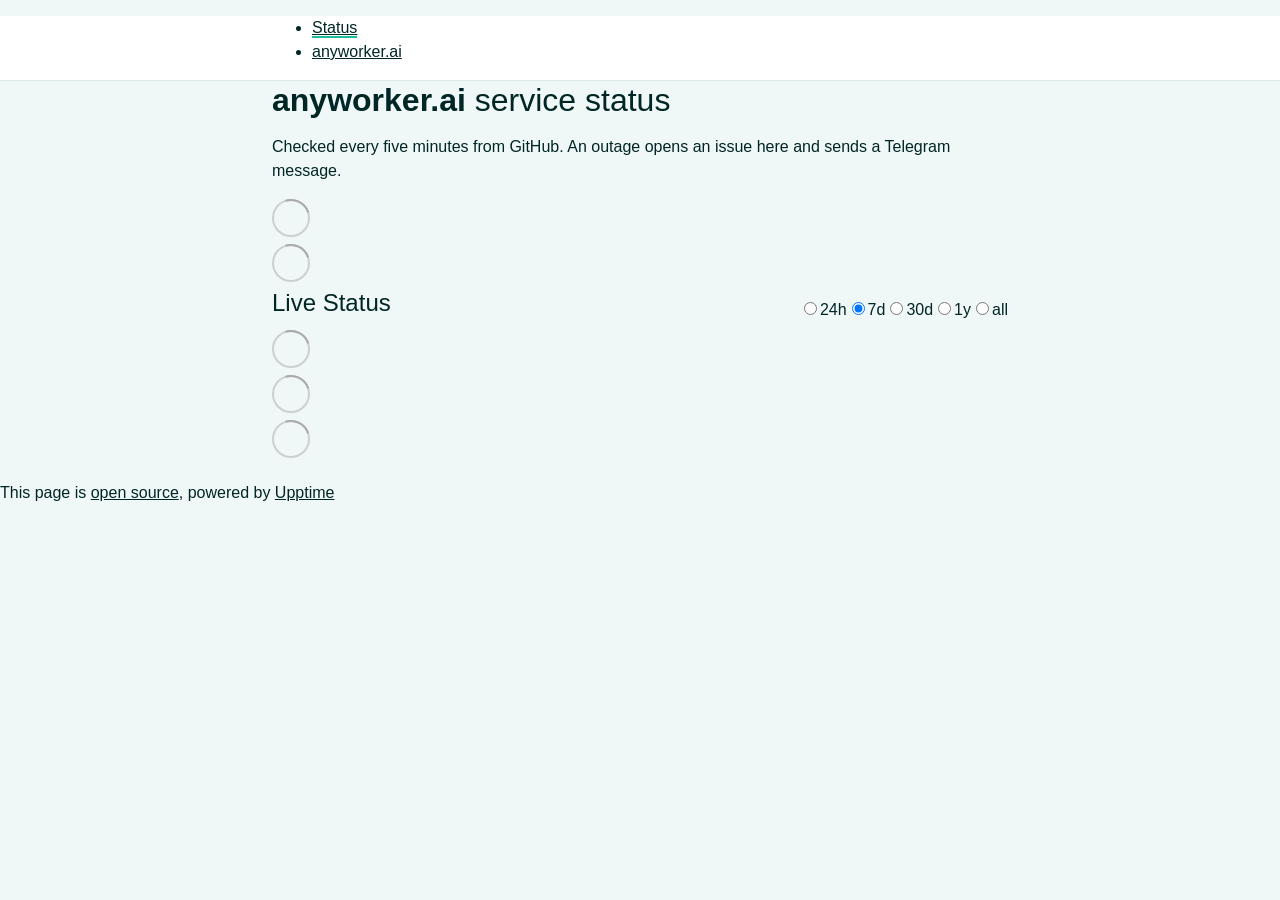
==== index.html @ f840786e "deploy: 23011b98a9eeba528c18082d8e749360dcbbb1cb" ====
<!DOCTYPE html> <html lang=en> <head> <meta charset=utf-8> <meta content="width=device-width,initial-scale=1" name=viewport> <meta content=#333333 name=theme-color> <base href=/anyworker-status/ > <link href=manifest.json rel=manifest crossorigin=use-credentials> <script>__SAPPER__={baseUrl:"/anyworker-status",preloaded:[void 0,{}]};if('serviceWorker' in navigator)navigator.serviceWorker.register('/anyworker-status/service-worker.js');(function(){try{eval("async function x(){}");var main="/anyworker-status/client/client.1d069650.js"}catch(e){main="/anyworker-status/client/legacy/client.c78e034f.js"};var s=document.createElement("script");try{new Function("if(0)import('')")();s.src=main;s.type="module";s.crossOrigin="use-credentials";}catch(e){s.src="/anyworker-status/client/shimport@2.0.5.js";s.setAttribute("data-main",main);}document.head.appendChild(s);}());</script> <link href=client/client-31a52aa5.css rel=stylesheet><link href=client/createOctokit-a85f76c7.css rel=stylesheet><link href=client/index-b0b6455a.css rel=stylesheet> <title>anyworker.ai status</title> <script>// If `prefers-color-scheme` is not supported, fall back to light mode.
      // In this case, light.css will be downloaded with `highest` priority.
      if (typeof window !== "undefined" && typeof document !== "undefined" && "matchMedia" in window && window.matchMedia('(prefers-color-scheme: dark)').media === 'not all') {
        document.documentElement.style.display = 'none';
        document.head.insertAdjacentHTML(
          'beforeend',
          '<link rel="stylesheet" href={`${config.path}/themes/light.css`} onload="document.documentElement.style.display = \'\'">',
        );
      } </script> <link href=https://shhuzen.github.io/anyworker-status/themes/light.css rel=stylesheet media=(prefers-color-scheme:light)> <link href=https://shhuzen.github.io/anyworker-status/themes/dark.css rel=stylesheet media=(prefers-color-scheme:dark)><link href=https://shhuzen.github.io/anyworker-status/global.css rel=stylesheet><link href=https://raw.githubusercontent.com/upptime/upptime/master/assets/upptime-icon.svg rel=icon type=image/svg><link href=/logo-192.png rel=icon type=image/png> <link href=/anyworker-status/client/client.1d069650.js rel=modulepreload as=script crossorigin=use-credentials><link href=/anyworker-status/client/client-31a52aa5.css rel=preload as=style><link href=/anyworker-status/client/index.95f7a10e.js rel=modulepreload as=script crossorigin=use-credentials><link href=/anyworker-status/client/createOctokit.d04c88f2.js rel=modulepreload as=script crossorigin=use-credentials><link href=/anyworker-status/client/inject_styles.803b7e80.js rel=modulepreload as=script crossorigin=use-credentials><link href=/anyworker-status/client/createOctokit-a85f76c7.css rel=preload as=style><link href=/anyworker-status/client/index-b0b6455a.css rel=preload as=style></head> <body> <div id=sapper> <nav class=svelte-a08hsz><div class="svelte-a08hsz container"> <ul class=svelte-a08hsz><li><a href=/ class=svelte-a08hsz target=_self aria-current=page>Status</a> <li><a href=https://anyworker.ai class=svelte-a08hsz target=_self>anyworker.ai</a> </li> </ul></div> </nav> <main class=container> <header class=svelte-ngkazm><h1><strong>anyworker.ai</strong> service status</h1> <p class="svelte-ngkazm lead">Checked every five minutes from GitHub. An outage opens an issue here and sends a Telegram message.</header> <section class=svelte-8lnl4f><div class="svelte-68jxue loading"><svg class=svelte-68jxue height=38 stroke=#aaa width=38 xmlns=http://www.w3.org/2000/svg><g fill=none fill-rule=evenodd><g stroke-width=2 transform="translate(1 1)"><circle cx=18 cy=18 r=18 stroke-opacity=.5></circle><path d="M36 18c0-9.94-8.06-18-18-18"><animateTransform attributeName=transform dur=1s from="0 18 18" repeatCount=indefinite to="360 18 18" type=rotate></animateTransform></path></g></g></svg></div> </section> <section class=svelte-8lnl4f><div class="svelte-68jxue loading"><svg class=svelte-68jxue height=38 stroke=#aaa width=38 xmlns=http://www.w3.org/2000/svg><g fill=none fill-rule=evenodd><g stroke-width=2 transform="translate(1 1)"><circle cx=18 cy=18 r=18 stroke-opacity=.5></circle><path d="M36 18c0-9.94-8.06-18-18-18"><animateTransform attributeName=transform dur=1s from="0 18 18" repeatCount=indefinite to="360 18 18" type=rotate></animateTransform></path></g></g></svg></div> </section> <div class="svelte-fqsq6s f changed"><h2>Live Status</h2> <form class="svelte-fqsq6s f r"><div><input class=svelte-fqsq6s id=data_day name=d type=radio value=day><label class=svelte-fqsq6s for=data_day>24h</label></div> <div><input class=svelte-fqsq6s id=data_week name=d type=radio value=week checked><label class=svelte-fqsq6s for=data_week>7d</label></div> <div><input class=svelte-fqsq6s id=data_month name=d type=radio value=month><label class=svelte-fqsq6s for=data_month>30d</label></div> <div><input class=svelte-fqsq6s id=data_year name=d type=radio value=year><label class=svelte-fqsq6s for=data_year>1y</label></div> <div><input class=svelte-fqsq6s id=data_all name=d type=radio value=all><label class=svelte-fqsq6s for=data_all>all</label></div></form></div> <section class="svelte-fqsq6s live-status"><div class="svelte-68jxue loading"><svg class=svelte-68jxue height=38 stroke=#aaa width=38 xmlns=http://www.w3.org/2000/svg><g fill=none fill-rule=evenodd><g stroke-width=2 transform="translate(1 1)"><circle cx=18 cy=18 r=18 stroke-opacity=.5></circle><path d="M36 18c0-9.94-8.06-18-18-18"><animateTransform attributeName=transform dur=1s from="0 18 18" repeatCount=indefinite to="360 18 18" type=rotate></animateTransform></path></g></g></svg></div> </section> <section><div class="svelte-68jxue loading"><svg class=svelte-68jxue height=38 stroke=#aaa width=38 xmlns=http://www.w3.org/2000/svg><g fill=none fill-rule=evenodd><g stroke-width=2 transform="translate(1 1)"><circle cx=18 cy=18 r=18 stroke-opacity=.5></circle><path d="M36 18c0-9.94-8.06-18-18-18"><animateTransform attributeName=transform dur=1s from="0 18 18" repeatCount=indefinite to="360 18 18" type=rotate></animateTransform></path></g></g></svg></div> </section> <section><div class="svelte-68jxue loading"><svg class=svelte-68jxue height=38 stroke=#aaa width=38 xmlns=http://www.w3.org/2000/svg><g fill=none fill-rule=evenodd><g stroke-width=2 transform="translate(1 1)"><circle cx=18 cy=18 r=18 stroke-opacity=.5></circle><path d="M36 18c0-9.94-8.06-18-18-18"><animateTransform attributeName=transform dur=1s from="0 18 18" repeatCount=indefinite to="360 18 18" type=rotate></animateTransform></path></g></g></svg></div></section></main> <footer class=svelte-jbr799><p>This page is <a href=https://github.com/shhuzen/anyworker-status>open source</a>, powered by <a href=https://upptime.js.org>Upptime</a></p> </footer></div> <script> try {
        if (typeof window !== "undefined" && window.navigator && navigator.serviceWorker) {
          navigator.serviceWorker.getRegistrations().then(function (registrations) {
            for (let registration of registrations) {
              registration.unregister();
            }
          });
        }
        if (typeof window !== "undefined" && "caches" in window) {
          caches.keys().then(function (keyList) {
            return Promise.all(
              keyList.map(function (key) {
                return caches.delete(key);
              })
            );
          });
        }
      } catch (error) {} </script>
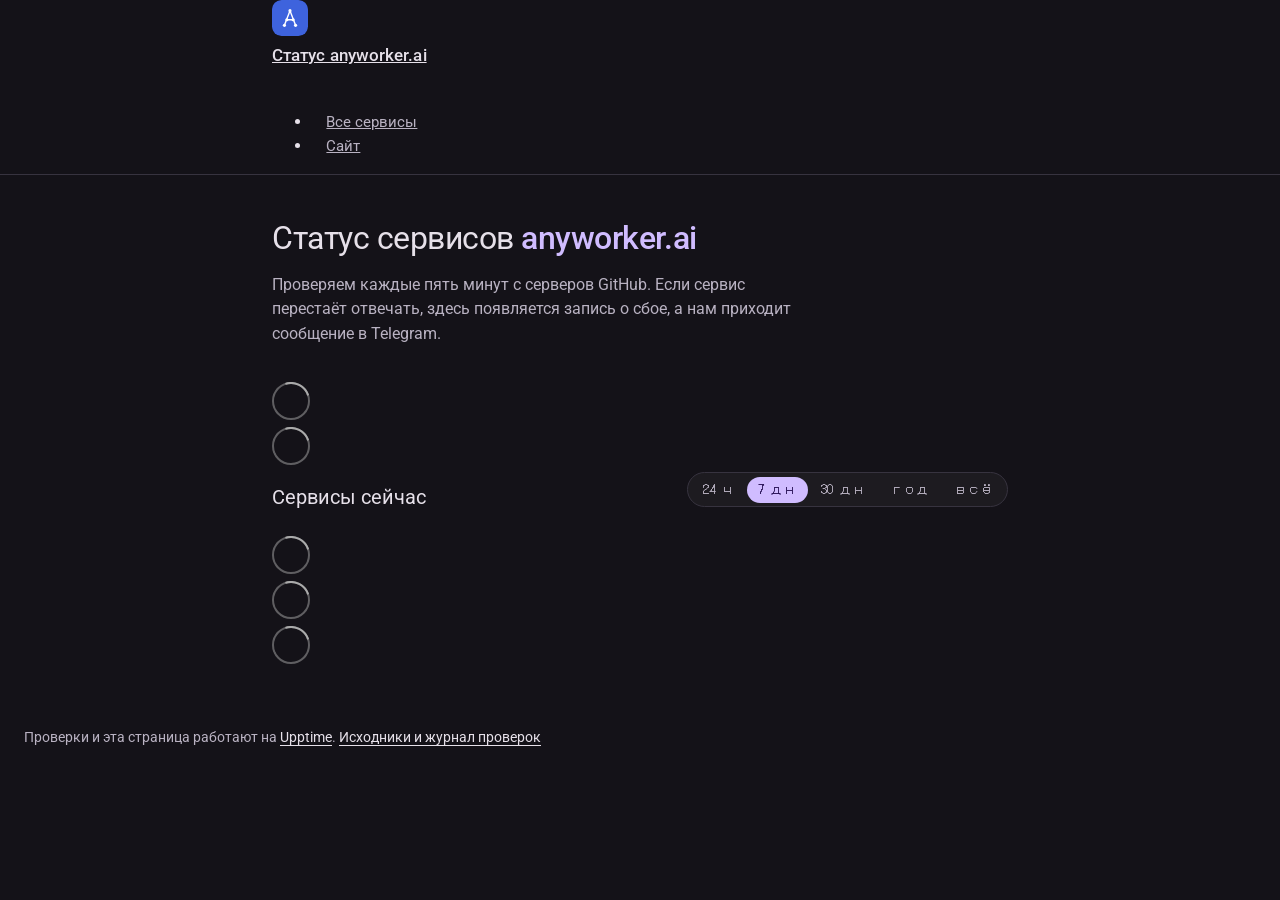
==== commit 7fbacc51: "deploy: ca3d5c6b472f8c3a0f21120e7810188caccb8afc" ====
--- a/index.html
+++ b/index.html
@@ -1,12 +1,4 @@
-<!DOCTYPE html> <html lang=en> <head> <meta charset=utf-8> <meta content="width=device-width,initial-scale=1" name=viewport> <meta content=#333333 name=theme-color> <base href=/anyworker-status/ > <link href=manifest.json rel=manifest crossorigin=use-credentials> <script>__SAPPER__={baseUrl:"/anyworker-status",preloaded:[void 0,{}]};if('serviceWorker' in navigator)navigator.serviceWorker.register('/anyworker-status/service-worker.js');(function(){try{eval("async function x(){}");var main="/anyworker-status/client/client.1d069650.js"}catch(e){main="/anyworker-status/client/legacy/client.c78e034f.js"};var s=document.createElement("script");try{new Function("if(0)import('')")();s.src=main;s.type="module";s.crossOrigin="use-credentials";}catch(e){s.src="/anyworker-status/client/shimport@2.0.5.js";s.setAttribute("data-main",main);}document.head.appendChild(s);}());</script> <link href=client/client-31a52aa5.css rel=stylesheet><link href=client/createOctokit-a85f76c7.css rel=stylesheet><link href=client/index-b0b6455a.css rel=stylesheet> <title>anyworker.ai status</title> <script>// If `prefers-color-scheme` is not supported, fall back to light mode.
-      // In this case, light.css will be downloaded with `highest` priority.
-      if (typeof window !== "undefined" && typeof document !== "undefined" && "matchMedia" in window && window.matchMedia('(prefers-color-scheme: dark)').media === 'not all') {
-        document.documentElement.style.display = 'none';
-        document.head.insertAdjacentHTML(
-          'beforeend',
-          '<link rel="stylesheet" href={`${config.path}/themes/light.css`} onload="document.documentElement.style.display = \'\'">',
-        );
-      } </script> <link href=https://shhuzen.github.io/anyworker-status/themes/light.css rel=stylesheet media=(prefers-color-scheme:light)> <link href=https://shhuzen.github.io/anyworker-status/themes/dark.css rel=stylesheet media=(prefers-color-scheme:dark)><link href=https://shhuzen.github.io/anyworker-status/global.css rel=stylesheet><link href=https://raw.githubusercontent.com/upptime/upptime/master/assets/upptime-icon.svg rel=icon type=image/svg><link href=/logo-192.png rel=icon type=image/png> <link href=/anyworker-status/client/client.1d069650.js rel=modulepreload as=script crossorigin=use-credentials><link href=/anyworker-status/client/client-31a52aa5.css rel=preload as=style><link href=/anyworker-status/client/index.95f7a10e.js rel=modulepreload as=script crossorigin=use-credentials><link href=/anyworker-status/client/createOctokit.d04c88f2.js rel=modulepreload as=script crossorigin=use-credentials><link href=/anyworker-status/client/inject_styles.803b7e80.js rel=modulepreload as=script crossorigin=use-credentials><link href=/anyworker-status/client/createOctokit-a85f76c7.css rel=preload as=style><link href=/anyworker-status/client/index-b0b6455a.css rel=preload as=style></head> <body> <div id=sapper> <nav class=svelte-a08hsz><div class="svelte-a08hsz container"> <ul class=svelte-a08hsz><li><a href=/ class=svelte-a08hsz target=_self aria-current=page>Status</a> <li><a href=https://anyworker.ai class=svelte-a08hsz target=_self>anyworker.ai</a> </li> </ul></div> </nav> <main class=container> <header class=svelte-ngkazm><h1><strong>anyworker.ai</strong> service status</h1> <p class="svelte-ngkazm lead">Checked every five minutes from GitHub. An outage opens an issue here and sends a Telegram message.</header> <section class=svelte-8lnl4f><div class="svelte-68jxue loading"><svg class=svelte-68jxue height=38 stroke=#aaa width=38 xmlns=http://www.w3.org/2000/svg><g fill=none fill-rule=evenodd><g stroke-width=2 transform="translate(1 1)"><circle cx=18 cy=18 r=18 stroke-opacity=.5></circle><path d="M36 18c0-9.94-8.06-18-18-18"><animateTransform attributeName=transform dur=1s from="0 18 18" repeatCount=indefinite to="360 18 18" type=rotate></animateTransform></path></g></g></svg></div> </section> <section class=svelte-8lnl4f><div class="svelte-68jxue loading"><svg class=svelte-68jxue height=38 stroke=#aaa width=38 xmlns=http://www.w3.org/2000/svg><g fill=none fill-rule=evenodd><g stroke-width=2 transform="translate(1 1)"><circle cx=18 cy=18 r=18 stroke-opacity=.5></circle><path d="M36 18c0-9.94-8.06-18-18-18"><animateTransform attributeName=transform dur=1s from="0 18 18" repeatCount=indefinite to="360 18 18" type=rotate></animateTransform></path></g></g></svg></div> </section> <div class="svelte-fqsq6s f changed"><h2>Live Status</h2> <form class="svelte-fqsq6s f r"><div><input class=svelte-fqsq6s id=data_day name=d type=radio value=day><label class=svelte-fqsq6s for=data_day>24h</label></div> <div><input class=svelte-fqsq6s id=data_week name=d type=radio value=week checked><label class=svelte-fqsq6s for=data_week>7d</label></div> <div><input class=svelte-fqsq6s id=data_month name=d type=radio value=month><label class=svelte-fqsq6s for=data_month>30d</label></div> <div><input class=svelte-fqsq6s id=data_year name=d type=radio value=year><label class=svelte-fqsq6s for=data_year>1y</label></div> <div><input class=svelte-fqsq6s id=data_all name=d type=radio value=all><label class=svelte-fqsq6s for=data_all>all</label></div></form></div> <section class="svelte-fqsq6s live-status"><div class="svelte-68jxue loading"><svg class=svelte-68jxue height=38 stroke=#aaa width=38 xmlns=http://www.w3.org/2000/svg><g fill=none fill-rule=evenodd><g stroke-width=2 transform="translate(1 1)"><circle cx=18 cy=18 r=18 stroke-opacity=.5></circle><path d="M36 18c0-9.94-8.06-18-18-18"><animateTransform attributeName=transform dur=1s from="0 18 18" repeatCount=indefinite to="360 18 18" type=rotate></animateTransform></path></g></g></svg></div> </section> <section><div class="svelte-68jxue loading"><svg class=svelte-68jxue height=38 stroke=#aaa width=38 xmlns=http://www.w3.org/2000/svg><g fill=none fill-rule=evenodd><g stroke-width=2 transform="translate(1 1)"><circle cx=18 cy=18 r=18 stroke-opacity=.5></circle><path d="M36 18c0-9.94-8.06-18-18-18"><animateTransform attributeName=transform dur=1s from="0 18 18" repeatCount=indefinite to="360 18 18" type=rotate></animateTransform></path></g></g></svg></div> </section> <section><div class="svelte-68jxue loading"><svg class=svelte-68jxue height=38 stroke=#aaa width=38 xmlns=http://www.w3.org/2000/svg><g fill=none fill-rule=evenodd><g stroke-width=2 transform="translate(1 1)"><circle cx=18 cy=18 r=18 stroke-opacity=.5></circle><path d="M36 18c0-9.94-8.06-18-18-18"><animateTransform attributeName=transform dur=1s from="0 18 18" repeatCount=indefinite to="360 18 18" type=rotate></animateTransform></path></g></g></svg></div></section></main> <footer class=svelte-jbr799><p>This page is <a href=https://github.com/shhuzen/anyworker-status>open source</a>, powered by <a href=https://upptime.js.org>Upptime</a></p> </footer></div> <script> try {
+<!DOCTYPE html> <html lang=en> <head> <meta charset=utf-8> <meta content="width=device-width,initial-scale=1" name=viewport> <meta content=#333333 name=theme-color> <base href=/anyworker-status/ > <link href=manifest.json rel=manifest crossorigin=use-credentials> <script>__SAPPER__={baseUrl:"/anyworker-status",preloaded:[void 0,{}]};if('serviceWorker' in navigator)navigator.serviceWorker.register('/anyworker-status/service-worker.js');(function(){try{eval("async function x(){}");var main="/anyworker-status/client/client.d6868a34.js"}catch(e){main="/anyworker-status/client/legacy/client.19f3e8df.js"};var s=document.createElement("script");try{new Function("if(0)import('')")();s.src=main;s.type="module";s.crossOrigin="use-credentials";}catch(e){s.src="/anyworker-status/client/shimport@2.0.5.js";s.setAttribute("data-main",main);}document.head.appendChild(s);}());</script> <link href=client/client-31a52aa5.css rel=stylesheet><link href=client/createOctokit-a85f76c7.css rel=stylesheet><link href=client/index-b0b6455a.css rel=stylesheet> <title>Статус anyworker.ai</title><link href="https://shhuzen.github.io/anyworker-status/theme.css?v=1" rel=stylesheet><link href=https://shhuzen.github.io/anyworker-status/global.css rel=stylesheet><link href=https://shhuzen.github.io/anyworker-status/anyworker-logo.svg rel=icon type=image/svg><link href=/logo-192.png rel=icon type=image/png><link href=https://fonts.gstatic.com rel=preconnect><link href="https://fonts.googleapis.com/css2?family=DotGothic16&family=Roboto:wght@400;500;700&display=swap" rel=stylesheet><script>if(typeof document!=='undefined'&&!document.title)document.title='Статус anyworker.ai';</script> <link href=/anyworker-status/client/client.d6868a34.js rel=modulepreload as=script crossorigin=use-credentials><link href=/anyworker-status/client/client-31a52aa5.css rel=preload as=style><link href=/anyworker-status/client/index.0bd076ff.js rel=modulepreload as=script crossorigin=use-credentials><link href=/anyworker-status/client/createOctokit.c16aa89f.js rel=modulepreload as=script crossorigin=use-credentials><link href=/anyworker-status/client/inject_styles.803b7e80.js rel=modulepreload as=script crossorigin=use-credentials><link href=/anyworker-status/client/createOctokit-a85f76c7.css rel=preload as=style><link href=/anyworker-status/client/index-b0b6455a.css rel=preload as=style></head> <body> <div id=sapper> <nav class=svelte-a08hsz><div class="svelte-a08hsz container"><div><a href=https://shhuzen.github.io/anyworker-status class="svelte-a08hsz logo"><img alt="" class=svelte-a08hsz src=https://shhuzen.github.io/anyworker-status/anyworker-logo.svg> <div>Статус anyworker.ai</div></a></div> <ul class=svelte-a08hsz><li><a href=/anyworker-status/ class=svelte-a08hsz target=_self>Все сервисы</a> <li><a href=https://anyworker.ai class=svelte-a08hsz target=_self>Сайт</a> </li> </ul></div> </nav> <main class=container> <header class=svelte-ngkazm><h1>Статус сервисов <strong>anyworker.ai</strong></h1> <p class="svelte-ngkazm lead">Проверяем каждые пять минут с серверов GitHub. Если сервис перестаёт отвечать, здесь появляется запись о сбое, а нам приходит сообщение в Telegram.</header> <section class=svelte-8lnl4f><div class="svelte-68jxue loading"><svg class=svelte-68jxue height=38 stroke=#aaa width=38 xmlns=http://www.w3.org/2000/svg><g fill=none fill-rule=evenodd><g stroke-width=2 transform="translate(1 1)"><circle cx=18 cy=18 r=18 stroke-opacity=.5></circle><path d="M36 18c0-9.94-8.06-18-18-18"><animateTransform attributeName=transform dur=1s from="0 18 18" repeatCount=indefinite to="360 18 18" type=rotate></animateTransform></path></g></g></svg></div> </section> <section class=svelte-8lnl4f><div class="svelte-68jxue loading"><svg class=svelte-68jxue height=38 stroke=#aaa width=38 xmlns=http://www.w3.org/2000/svg><g fill=none fill-rule=evenodd><g stroke-width=2 transform="translate(1 1)"><circle cx=18 cy=18 r=18 stroke-opacity=.5></circle><path d="M36 18c0-9.94-8.06-18-18-18"><animateTransform attributeName=transform dur=1s from="0 18 18" repeatCount=indefinite to="360 18 18" type=rotate></animateTransform></path></g></g></svg></div> </section> <div class="svelte-fqsq6s f changed"><h2>Сервисы сейчас</h2> <form class="svelte-fqsq6s f r"><div><input class=svelte-fqsq6s id=data_day name=d type=radio value=day><label class=svelte-fqsq6s for=data_day>24 ч</label></div> <div><input class=svelte-fqsq6s id=data_week name=d type=radio value=week checked><label class=svelte-fqsq6s for=data_week>7 дн</label></div> <div><input class=svelte-fqsq6s id=data_month name=d type=radio value=month><label class=svelte-fqsq6s for=data_month>30 дн</label></div> <div><input class=svelte-fqsq6s id=data_year name=d type=radio value=year><label class=svelte-fqsq6s for=data_year>год</label></div> <div><input class=svelte-fqsq6s id=data_all name=d type=radio value=all><label class=svelte-fqsq6s for=data_all>всё</label></div></form></div> <section class="svelte-fqsq6s live-status"><div class="svelte-68jxue loading"><svg class=svelte-68jxue height=38 stroke=#aaa width=38 xmlns=http://www.w3.org/2000/svg><g fill=none fill-rule=evenodd><g stroke-width=2 transform="translate(1 1)"><circle cx=18 cy=18 r=18 stroke-opacity=.5></circle><path d="M36 18c0-9.94-8.06-18-18-18"><animateTransform attributeName=transform dur=1s from="0 18 18" repeatCount=indefinite to="360 18 18" type=rotate></animateTransform></path></g></g></svg></div> </section> <section><div class="svelte-68jxue loading"><svg class=svelte-68jxue height=38 stroke=#aaa width=38 xmlns=http://www.w3.org/2000/svg><g fill=none fill-rule=evenodd><g stroke-width=2 transform="translate(1 1)"><circle cx=18 cy=18 r=18 stroke-opacity=.5></circle><path d="M36 18c0-9.94-8.06-18-18-18"><animateTransform attributeName=transform dur=1s from="0 18 18" repeatCount=indefinite to="360 18 18" type=rotate></animateTransform></path></g></g></svg></div> </section> <section><div class="svelte-68jxue loading"><svg class=svelte-68jxue height=38 stroke=#aaa width=38 xmlns=http://www.w3.org/2000/svg><g fill=none fill-rule=evenodd><g stroke-width=2 transform="translate(1 1)"><circle cx=18 cy=18 r=18 stroke-opacity=.5></circle><path d="M36 18c0-9.94-8.06-18-18-18"><animateTransform attributeName=transform dur=1s from="0 18 18" repeatCount=indefinite to="360 18 18" type=rotate></animateTransform></path></g></g></svg></div></section></main> <footer class=svelte-jbr799><p>Проверки и эта страница работают на <a href=https://upptime.js.org>Upptime</a>. <a href=https://github.com/shhuzen/anyworker-status>Исходники и журнал проверок</a></p> </footer></div> <script> try {
         if (typeof window !== "undefined" && window.navigator && navigator.serviceWorker) {
           navigator.serviceWorker.getRegistrations().then(function (registrations) {
             for (let registration of registrations) {
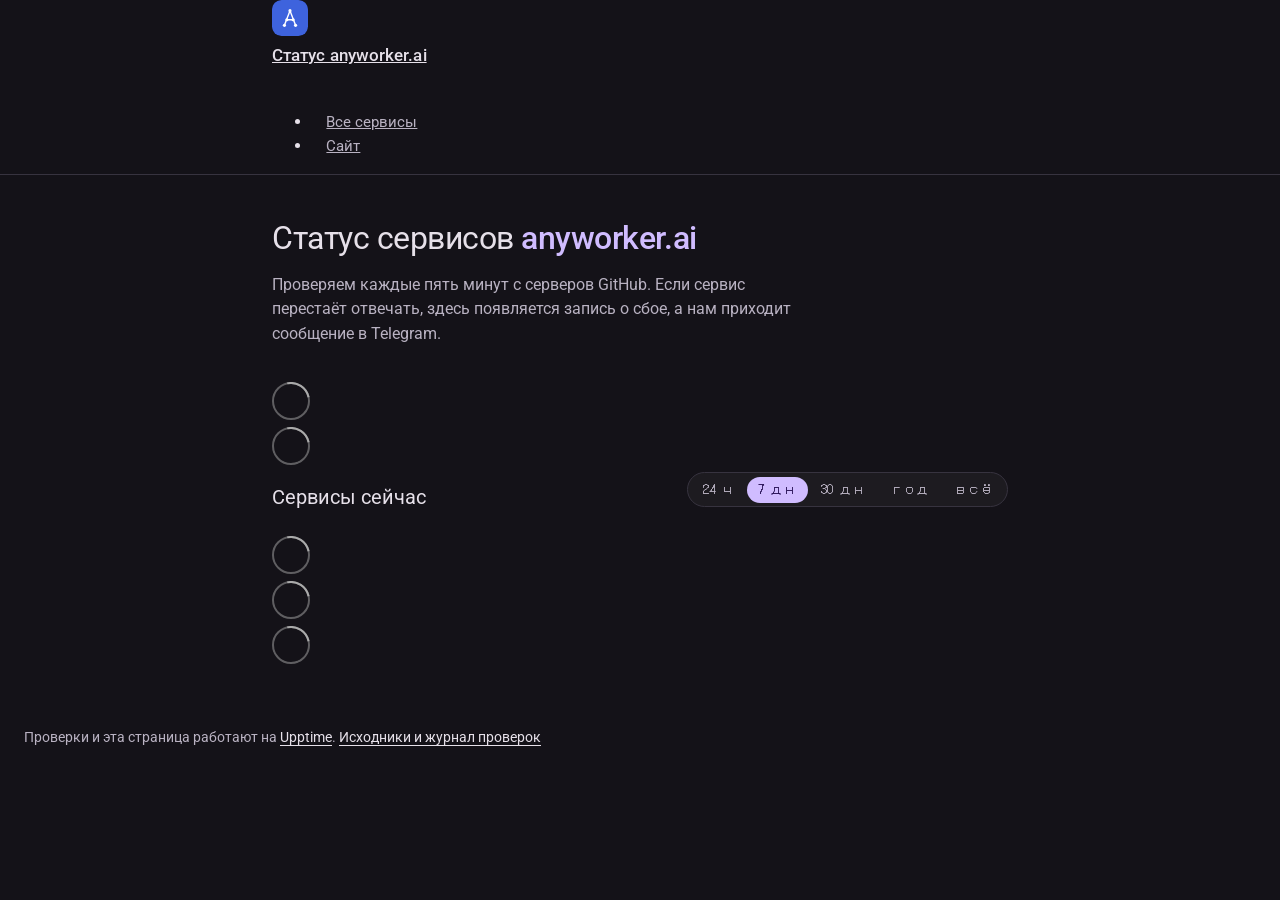
==== commit cfff07bd: "deploy: 5ec4451ac2178ed0f67b61f458537653c4a0313d" ====
--- a/index.html
+++ b/index.html
@@ -1,4 +1,4 @@
-<!DOCTYPE html> <html lang=en> <head> <meta charset=utf-8> <meta content="width=device-width,initial-scale=1" name=viewport> <meta content=#333333 name=theme-color> <base href=/anyworker-status/ > <link href=manifest.json rel=manifest crossorigin=use-credentials> <script>__SAPPER__={baseUrl:"/anyworker-status",preloaded:[void 0,{}]};if('serviceWorker' in navigator)navigator.serviceWorker.register('/anyworker-status/service-worker.js');(function(){try{eval("async function x(){}");var main="/anyworker-status/client/client.d6868a34.js"}catch(e){main="/anyworker-status/client/legacy/client.19f3e8df.js"};var s=document.createElement("script");try{new Function("if(0)import('')")();s.src=main;s.type="module";s.crossOrigin="use-credentials";}catch(e){s.src="/anyworker-status/client/shimport@2.0.5.js";s.setAttribute("data-main",main);}document.head.appendChild(s);}());</script> <link href=client/client-31a52aa5.css rel=stylesheet><link href=client/createOctokit-a85f76c7.css rel=stylesheet><link href=client/index-b0b6455a.css rel=stylesheet> <title>Статус anyworker.ai</title><link href="https://shhuzen.github.io/anyworker-status/theme.css?v=1" rel=stylesheet><link href=https://shhuzen.github.io/anyworker-status/global.css rel=stylesheet><link href=https://shhuzen.github.io/anyworker-status/anyworker-logo.svg rel=icon type=image/svg><link href=/logo-192.png rel=icon type=image/png><link href=https://fonts.gstatic.com rel=preconnect><link href="https://fonts.googleapis.com/css2?family=DotGothic16&family=Roboto:wght@400;500;700&display=swap" rel=stylesheet><script>if(typeof document!=='undefined'&&!document.title)document.title='Статус anyworker.ai';</script> <link href=/anyworker-status/client/client.d6868a34.js rel=modulepreload as=script crossorigin=use-credentials><link href=/anyworker-status/client/client-31a52aa5.css rel=preload as=style><link href=/anyworker-status/client/index.0bd076ff.js rel=modulepreload as=script crossorigin=use-credentials><link href=/anyworker-status/client/createOctokit.c16aa89f.js rel=modulepreload as=script crossorigin=use-credentials><link href=/anyworker-status/client/inject_styles.803b7e80.js rel=modulepreload as=script crossorigin=use-credentials><link href=/anyworker-status/client/createOctokit-a85f76c7.css rel=preload as=style><link href=/anyworker-status/client/index-b0b6455a.css rel=preload as=style></head> <body> <div id=sapper> <nav class=svelte-a08hsz><div class="svelte-a08hsz container"><div><a href=https://shhuzen.github.io/anyworker-status class="svelte-a08hsz logo"><img alt="" class=svelte-a08hsz src=https://shhuzen.github.io/anyworker-status/anyworker-logo.svg> <div>Статус anyworker.ai</div></a></div> <ul class=svelte-a08hsz><li><a href=/anyworker-status/ class=svelte-a08hsz target=_self>Все сервисы</a> <li><a href=https://anyworker.ai class=svelte-a08hsz target=_self>Сайт</a> </li> </ul></div> </nav> <main class=container> <header class=svelte-ngkazm><h1>Статус сервисов <strong>anyworker.ai</strong></h1> <p class="svelte-ngkazm lead">Проверяем каждые пять минут с серверов GitHub. Если сервис перестаёт отвечать, здесь появляется запись о сбое, а нам приходит сообщение в Telegram.</header> <section class=svelte-8lnl4f><div class="svelte-68jxue loading"><svg class=svelte-68jxue height=38 stroke=#aaa width=38 xmlns=http://www.w3.org/2000/svg><g fill=none fill-rule=evenodd><g stroke-width=2 transform="translate(1 1)"><circle cx=18 cy=18 r=18 stroke-opacity=.5></circle><path d="M36 18c0-9.94-8.06-18-18-18"><animateTransform attributeName=transform dur=1s from="0 18 18" repeatCount=indefinite to="360 18 18" type=rotate></animateTransform></path></g></g></svg></div> </section> <section class=svelte-8lnl4f><div class="svelte-68jxue loading"><svg class=svelte-68jxue height=38 stroke=#aaa width=38 xmlns=http://www.w3.org/2000/svg><g fill=none fill-rule=evenodd><g stroke-width=2 transform="translate(1 1)"><circle cx=18 cy=18 r=18 stroke-opacity=.5></circle><path d="M36 18c0-9.94-8.06-18-18-18"><animateTransform attributeName=transform dur=1s from="0 18 18" repeatCount=indefinite to="360 18 18" type=rotate></animateTransform></path></g></g></svg></div> </section> <div class="svelte-fqsq6s f changed"><h2>Сервисы сейчас</h2> <form class="svelte-fqsq6s f r"><div><input class=svelte-fqsq6s id=data_day name=d type=radio value=day><label class=svelte-fqsq6s for=data_day>24 ч</label></div> <div><input class=svelte-fqsq6s id=data_week name=d type=radio value=week checked><label class=svelte-fqsq6s for=data_week>7 дн</label></div> <div><input class=svelte-fqsq6s id=data_month name=d type=radio value=month><label class=svelte-fqsq6s for=data_month>30 дн</label></div> <div><input class=svelte-fqsq6s id=data_year name=d type=radio value=year><label class=svelte-fqsq6s for=data_year>год</label></div> <div><input class=svelte-fqsq6s id=data_all name=d type=radio value=all><label class=svelte-fqsq6s for=data_all>всё</label></div></form></div> <section class="svelte-fqsq6s live-status"><div class="svelte-68jxue loading"><svg class=svelte-68jxue height=38 stroke=#aaa width=38 xmlns=http://www.w3.org/2000/svg><g fill=none fill-rule=evenodd><g stroke-width=2 transform="translate(1 1)"><circle cx=18 cy=18 r=18 stroke-opacity=.5></circle><path d="M36 18c0-9.94-8.06-18-18-18"><animateTransform attributeName=transform dur=1s from="0 18 18" repeatCount=indefinite to="360 18 18" type=rotate></animateTransform></path></g></g></svg></div> </section> <section><div class="svelte-68jxue loading"><svg class=svelte-68jxue height=38 stroke=#aaa width=38 xmlns=http://www.w3.org/2000/svg><g fill=none fill-rule=evenodd><g stroke-width=2 transform="translate(1 1)"><circle cx=18 cy=18 r=18 stroke-opacity=.5></circle><path d="M36 18c0-9.94-8.06-18-18-18"><animateTransform attributeName=transform dur=1s from="0 18 18" repeatCount=indefinite to="360 18 18" type=rotate></animateTransform></path></g></g></svg></div> </section> <section><div class="svelte-68jxue loading"><svg class=svelte-68jxue height=38 stroke=#aaa width=38 xmlns=http://www.w3.org/2000/svg><g fill=none fill-rule=evenodd><g stroke-width=2 transform="translate(1 1)"><circle cx=18 cy=18 r=18 stroke-opacity=.5></circle><path d="M36 18c0-9.94-8.06-18-18-18"><animateTransform attributeName=transform dur=1s from="0 18 18" repeatCount=indefinite to="360 18 18" type=rotate></animateTransform></path></g></g></svg></div></section></main> <footer class=svelte-jbr799><p>Проверки и эта страница работают на <a href=https://upptime.js.org>Upptime</a>. <a href=https://github.com/shhuzen/anyworker-status>Исходники и журнал проверок</a></p> </footer></div> <script> try {
+<!DOCTYPE html> <html lang=en> <head> <meta charset=utf-8> <meta content="width=device-width,initial-scale=1" name=viewport> <meta content=#333333 name=theme-color> <base href=/anyworker-status/ > <link href=manifest.json rel=manifest crossorigin=use-credentials> <script>__SAPPER__={baseUrl:"/anyworker-status",preloaded:[void 0,{}]};if('serviceWorker' in navigator)navigator.serviceWorker.register('/anyworker-status/service-worker.js');(function(){try{eval("async function x(){}");var main="/anyworker-status/client/client.0170f772.js"}catch(e){main="/anyworker-status/client/legacy/client.7e963526.js"};var s=document.createElement("script");try{new Function("if(0)import('')")();s.src=main;s.type="module";s.crossOrigin="use-credentials";}catch(e){s.src="/anyworker-status/client/shimport@2.0.5.js";s.setAttribute("data-main",main);}document.head.appendChild(s);}());</script> <link href=client/client-31a52aa5.css rel=stylesheet><link href=client/createOctokit-a85f76c7.css rel=stylesheet><link href=client/index-b0b6455a.css rel=stylesheet> <title>Статус anyworker.ai</title><link href="https://shhuzen.github.io/anyworker-status/theme.css?v=2" rel=stylesheet><link href=https://shhuzen.github.io/anyworker-status/global.css rel=stylesheet><link href=https://shhuzen.github.io/anyworker-status/anyworker-logo.svg rel=icon type=image/svg><link href=/logo-192.png rel=icon type=image/png><link href=https://fonts.gstatic.com rel=preconnect><link href="https://fonts.googleapis.com/css2?family=DotGothic16&family=Roboto:wght@400;500;700&display=swap" rel=stylesheet><script>if(typeof document!=='undefined'&&!document.title)document.title='Статус anyworker.ai';</script> <link href=/anyworker-status/client/client.0170f772.js rel=modulepreload as=script crossorigin=use-credentials><link href=/anyworker-status/client/client-31a52aa5.css rel=preload as=style><link href=/anyworker-status/client/index.cf73eecc.js rel=modulepreload as=script crossorigin=use-credentials><link href=/anyworker-status/client/createOctokit.b3460903.js rel=modulepreload as=script crossorigin=use-credentials><link href=/anyworker-status/client/inject_styles.803b7e80.js rel=modulepreload as=script crossorigin=use-credentials><link href=/anyworker-status/client/createOctokit-a85f76c7.css rel=preload as=style><link href=/anyworker-status/client/index-b0b6455a.css rel=preload as=style></head> <body> <div id=sapper> <nav class=svelte-a08hsz><div class="svelte-a08hsz container"><div><a href=https://shhuzen.github.io/anyworker-status class="svelte-a08hsz logo"><img alt="" class=svelte-a08hsz src=https://shhuzen.github.io/anyworker-status/anyworker-logo.svg> <div>Статус anyworker.ai</div></a></div> <ul class=svelte-a08hsz><li><a href=/anyworker-status/ class=svelte-a08hsz target=_self>Все сервисы</a> <li><a href=https://anyworker.ai class=svelte-a08hsz target=_self>Сайт</a> </li> </ul></div> </nav> <main class=container> <header class=svelte-ngkazm><h1>Статус сервисов <strong>anyworker.ai</strong></h1> <p class="svelte-ngkazm lead">Проверяем каждые пять минут с серверов GitHub. Если сервис перестаёт отвечать, здесь появляется запись о сбое, а нам приходит сообщение в Telegram.</header> <section class=svelte-8lnl4f><div class="svelte-68jxue loading"><svg class=svelte-68jxue height=38 stroke=#aaa width=38 xmlns=http://www.w3.org/2000/svg><g fill=none fill-rule=evenodd><g stroke-width=2 transform="translate(1 1)"><circle cx=18 cy=18 r=18 stroke-opacity=.5></circle><path d="M36 18c0-9.94-8.06-18-18-18"><animateTransform attributeName=transform dur=1s from="0 18 18" repeatCount=indefinite to="360 18 18" type=rotate></animateTransform></path></g></g></svg></div> </section> <section class=svelte-8lnl4f><div class="svelte-68jxue loading"><svg class=svelte-68jxue height=38 stroke=#aaa width=38 xmlns=http://www.w3.org/2000/svg><g fill=none fill-rule=evenodd><g stroke-width=2 transform="translate(1 1)"><circle cx=18 cy=18 r=18 stroke-opacity=.5></circle><path d="M36 18c0-9.94-8.06-18-18-18"><animateTransform attributeName=transform dur=1s from="0 18 18" repeatCount=indefinite to="360 18 18" type=rotate></animateTransform></path></g></g></svg></div> </section> <div class="svelte-fqsq6s f changed"><h2>Сервисы сейчас</h2> <form class="svelte-fqsq6s f r"><div><input class=svelte-fqsq6s id=data_day name=d type=radio value=day><label class=svelte-fqsq6s for=data_day>24 ч</label></div> <div><input class=svelte-fqsq6s id=data_week name=d type=radio value=week checked><label class=svelte-fqsq6s for=data_week>7 дн</label></div> <div><input class=svelte-fqsq6s id=data_month name=d type=radio value=month><label class=svelte-fqsq6s for=data_month>30 дн</label></div> <div><input class=svelte-fqsq6s id=data_year name=d type=radio value=year><label class=svelte-fqsq6s for=data_year>год</label></div> <div><input class=svelte-fqsq6s id=data_all name=d type=radio value=all><label class=svelte-fqsq6s for=data_all>всё</label></div></form></div> <section class="svelte-fqsq6s live-status"><div class="svelte-68jxue loading"><svg class=svelte-68jxue height=38 stroke=#aaa width=38 xmlns=http://www.w3.org/2000/svg><g fill=none fill-rule=evenodd><g stroke-width=2 transform="translate(1 1)"><circle cx=18 cy=18 r=18 stroke-opacity=.5></circle><path d="M36 18c0-9.94-8.06-18-18-18"><animateTransform attributeName=transform dur=1s from="0 18 18" repeatCount=indefinite to="360 18 18" type=rotate></animateTransform></path></g></g></svg></div> </section> <section><div class="svelte-68jxue loading"><svg class=svelte-68jxue height=38 stroke=#aaa width=38 xmlns=http://www.w3.org/2000/svg><g fill=none fill-rule=evenodd><g stroke-width=2 transform="translate(1 1)"><circle cx=18 cy=18 r=18 stroke-opacity=.5></circle><path d="M36 18c0-9.94-8.06-18-18-18"><animateTransform attributeName=transform dur=1s from="0 18 18" repeatCount=indefinite to="360 18 18" type=rotate></animateTransform></path></g></g></svg></div> </section> <section><div class="svelte-68jxue loading"><svg class=svelte-68jxue height=38 stroke=#aaa width=38 xmlns=http://www.w3.org/2000/svg><g fill=none fill-rule=evenodd><g stroke-width=2 transform="translate(1 1)"><circle cx=18 cy=18 r=18 stroke-opacity=.5></circle><path d="M36 18c0-9.94-8.06-18-18-18"><animateTransform attributeName=transform dur=1s from="0 18 18" repeatCount=indefinite to="360 18 18" type=rotate></animateTransform></path></g></g></svg></div></section></main> <footer class=svelte-jbr799><p>Проверки и эта страница работают на <a href=https://upptime.js.org>Upptime</a>. <a href=https://github.com/shhuzen/anyworker-status>Исходники и журнал проверок</a></p> </footer></div> <script> try {
         if (typeof window !== "undefined" && window.navigator && navigator.serviceWorker) {
           navigator.serviceWorker.getRegistrations().then(function (registrations) {
             for (let registration of registrations) {
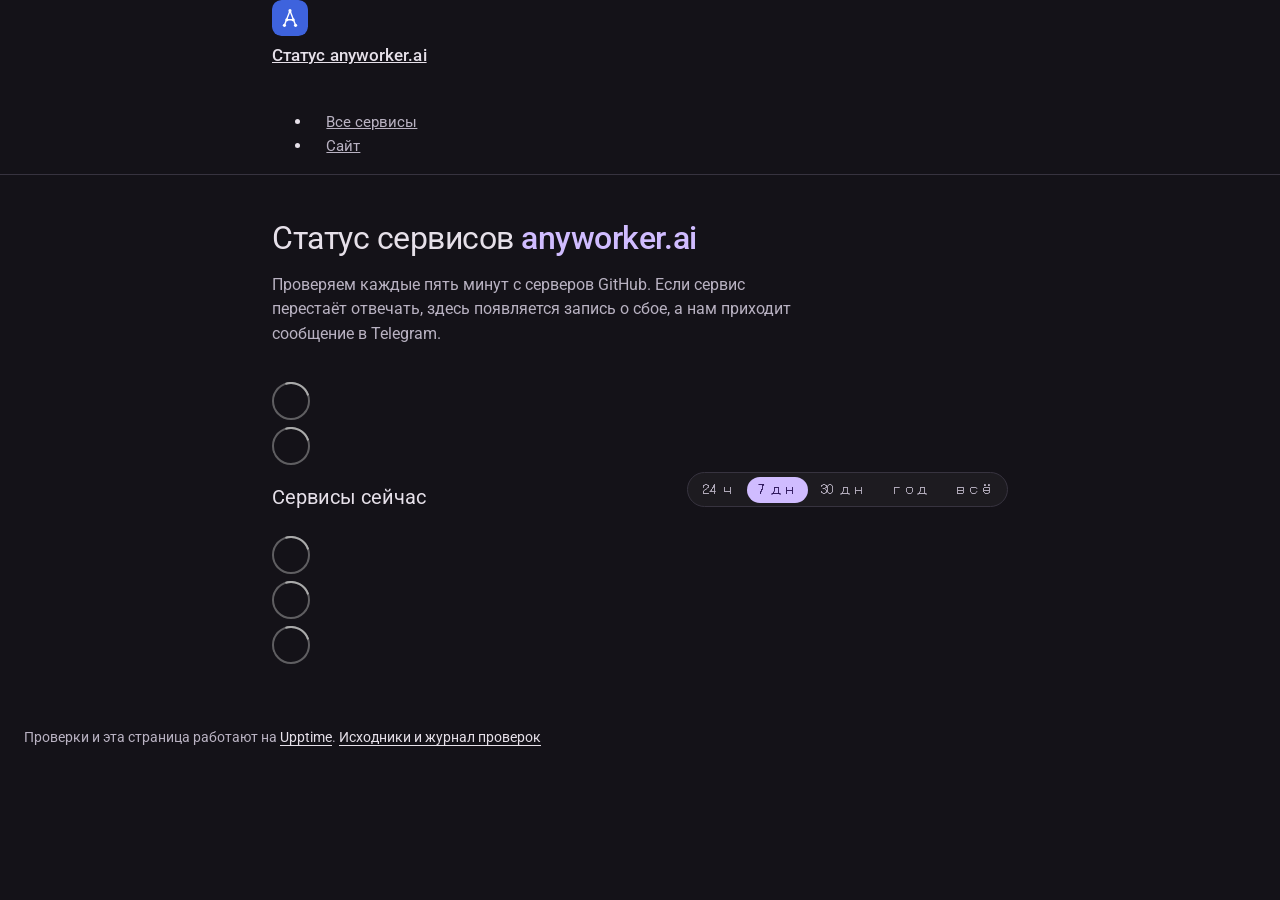
==== commit bbe2bd48: "deploy: 4daffdd405164088a18afc23099a9e8e9e87e038" ====
--- a/index.html
+++ b/index.html
@@ -1,4 +1,4 @@
-<!DOCTYPE html> <html lang=en> <head> <meta charset=utf-8> <meta content="width=device-width,initial-scale=1" name=viewport> <meta content=#333333 name=theme-color> <base href=/anyworker-status/ > <link href=manifest.json rel=manifest crossorigin=use-credentials> <script>__SAPPER__={baseUrl:"/anyworker-status",preloaded:[void 0,{}]};if('serviceWorker' in navigator)navigator.serviceWorker.register('/anyworker-status/service-worker.js');(function(){try{eval("async function x(){}");var main="/anyworker-status/client/client.0170f772.js"}catch(e){main="/anyworker-status/client/legacy/client.7e963526.js"};var s=document.createElement("script");try{new Function("if(0)import('')")();s.src=main;s.type="module";s.crossOrigin="use-credentials";}catch(e){s.src="/anyworker-status/client/shimport@2.0.5.js";s.setAttribute("data-main",main);}document.head.appendChild(s);}());</script> <link href=client/client-31a52aa5.css rel=stylesheet><link href=client/createOctokit-a85f76c7.css rel=stylesheet><link href=client/index-b0b6455a.css rel=stylesheet> <title>Статус anyworker.ai</title><link href="https://shhuzen.github.io/anyworker-status/theme.css?v=2" rel=stylesheet><link href=https://shhuzen.github.io/anyworker-status/global.css rel=stylesheet><link href=https://shhuzen.github.io/anyworker-status/anyworker-logo.svg rel=icon type=image/svg><link href=/logo-192.png rel=icon type=image/png><link href=https://fonts.gstatic.com rel=preconnect><link href="https://fonts.googleapis.com/css2?family=DotGothic16&family=Roboto:wght@400;500;700&display=swap" rel=stylesheet><script>if(typeof document!=='undefined'&&!document.title)document.title='Статус anyworker.ai';</script> <link href=/anyworker-status/client/client.0170f772.js rel=modulepreload as=script crossorigin=use-credentials><link href=/anyworker-status/client/client-31a52aa5.css rel=preload as=style><link href=/anyworker-status/client/index.cf73eecc.js rel=modulepreload as=script crossorigin=use-credentials><link href=/anyworker-status/client/createOctokit.b3460903.js rel=modulepreload as=script crossorigin=use-credentials><link href=/anyworker-status/client/inject_styles.803b7e80.js rel=modulepreload as=script crossorigin=use-credentials><link href=/anyworker-status/client/createOctokit-a85f76c7.css rel=preload as=style><link href=/anyworker-status/client/index-b0b6455a.css rel=preload as=style></head> <body> <div id=sapper> <nav class=svelte-a08hsz><div class="svelte-a08hsz container"><div><a href=https://shhuzen.github.io/anyworker-status class="svelte-a08hsz logo"><img alt="" class=svelte-a08hsz src=https://shhuzen.github.io/anyworker-status/anyworker-logo.svg> <div>Статус anyworker.ai</div></a></div> <ul class=svelte-a08hsz><li><a href=/anyworker-status/ class=svelte-a08hsz target=_self>Все сервисы</a> <li><a href=https://anyworker.ai class=svelte-a08hsz target=_self>Сайт</a> </li> </ul></div> </nav> <main class=container> <header class=svelte-ngkazm><h1>Статус сервисов <strong>anyworker.ai</strong></h1> <p class="svelte-ngkazm lead">Проверяем каждые пять минут с серверов GitHub. Если сервис перестаёт отвечать, здесь появляется запись о сбое, а нам приходит сообщение в Telegram.</header> <section class=svelte-8lnl4f><div class="svelte-68jxue loading"><svg class=svelte-68jxue height=38 stroke=#aaa width=38 xmlns=http://www.w3.org/2000/svg><g fill=none fill-rule=evenodd><g stroke-width=2 transform="translate(1 1)"><circle cx=18 cy=18 r=18 stroke-opacity=.5></circle><path d="M36 18c0-9.94-8.06-18-18-18"><animateTransform attributeName=transform dur=1s from="0 18 18" repeatCount=indefinite to="360 18 18" type=rotate></animateTransform></path></g></g></svg></div> </section> <section class=svelte-8lnl4f><div class="svelte-68jxue loading"><svg class=svelte-68jxue height=38 stroke=#aaa width=38 xmlns=http://www.w3.org/2000/svg><g fill=none fill-rule=evenodd><g stroke-width=2 transform="translate(1 1)"><circle cx=18 cy=18 r=18 stroke-opacity=.5></circle><path d="M36 18c0-9.94-8.06-18-18-18"><animateTransform attributeName=transform dur=1s from="0 18 18" repeatCount=indefinite to="360 18 18" type=rotate></animateTransform></path></g></g></svg></div> </section> <div class="svelte-fqsq6s f changed"><h2>Сервисы сейчас</h2> <form class="svelte-fqsq6s f r"><div><input class=svelte-fqsq6s id=data_day name=d type=radio value=day><label class=svelte-fqsq6s for=data_day>24 ч</label></div> <div><input class=svelte-fqsq6s id=data_week name=d type=radio value=week checked><label class=svelte-fqsq6s for=data_week>7 дн</label></div> <div><input class=svelte-fqsq6s id=data_month name=d type=radio value=month><label class=svelte-fqsq6s for=data_month>30 дн</label></div> <div><input class=svelte-fqsq6s id=data_year name=d type=radio value=year><label class=svelte-fqsq6s for=data_year>год</label></div> <div><input class=svelte-fqsq6s id=data_all name=d type=radio value=all><label class=svelte-fqsq6s for=data_all>всё</label></div></form></div> <section class="svelte-fqsq6s live-status"><div class="svelte-68jxue loading"><svg class=svelte-68jxue height=38 stroke=#aaa width=38 xmlns=http://www.w3.org/2000/svg><g fill=none fill-rule=evenodd><g stroke-width=2 transform="translate(1 1)"><circle cx=18 cy=18 r=18 stroke-opacity=.5></circle><path d="M36 18c0-9.94-8.06-18-18-18"><animateTransform attributeName=transform dur=1s from="0 18 18" repeatCount=indefinite to="360 18 18" type=rotate></animateTransform></path></g></g></svg></div> </section> <section><div class="svelte-68jxue loading"><svg class=svelte-68jxue height=38 stroke=#aaa width=38 xmlns=http://www.w3.org/2000/svg><g fill=none fill-rule=evenodd><g stroke-width=2 transform="translate(1 1)"><circle cx=18 cy=18 r=18 stroke-opacity=.5></circle><path d="M36 18c0-9.94-8.06-18-18-18"><animateTransform attributeName=transform dur=1s from="0 18 18" repeatCount=indefinite to="360 18 18" type=rotate></animateTransform></path></g></g></svg></div> </section> <section><div class="svelte-68jxue loading"><svg class=svelte-68jxue height=38 stroke=#aaa width=38 xmlns=http://www.w3.org/2000/svg><g fill=none fill-rule=evenodd><g stroke-width=2 transform="translate(1 1)"><circle cx=18 cy=18 r=18 stroke-opacity=.5></circle><path d="M36 18c0-9.94-8.06-18-18-18"><animateTransform attributeName=transform dur=1s from="0 18 18" repeatCount=indefinite to="360 18 18" type=rotate></animateTransform></path></g></g></svg></div></section></main> <footer class=svelte-jbr799><p>Проверки и эта страница работают на <a href=https://upptime.js.org>Upptime</a>. <a href=https://github.com/shhuzen/anyworker-status>Исходники и журнал проверок</a></p> </footer></div> <script> try {
+<!DOCTYPE html> <html lang=en> <head> <meta charset=utf-8> <meta content="width=device-width,initial-scale=1" name=viewport> <meta content=#333333 name=theme-color> <base href=/anyworker-status/ > <link href=manifest.json rel=manifest crossorigin=use-credentials> <script>__SAPPER__={baseUrl:"/anyworker-status",preloaded:[void 0,{}]};if('serviceWorker' in navigator)navigator.serviceWorker.register('/anyworker-status/service-worker.js');(function(){try{eval("async function x(){}");var main="/anyworker-status/client/client.4a0db9bc.js"}catch(e){main="/anyworker-status/client/legacy/client.8e8fbf8c.js"};var s=document.createElement("script");try{new Function("if(0)import('')")();s.src=main;s.type="module";s.crossOrigin="use-credentials";}catch(e){s.src="/anyworker-status/client/shimport@2.0.5.js";s.setAttribute("data-main",main);}document.head.appendChild(s);}());</script> <link href=client/client-31a52aa5.css rel=stylesheet><link href=client/createOctokit-a85f76c7.css rel=stylesheet><link href=client/index-b0b6455a.css rel=stylesheet> <title>Статус anyworker.ai</title><link href="https://shhuzen.github.io/anyworker-status/theme.css?v=3" rel=stylesheet><link href=https://shhuzen.github.io/anyworker-status/global.css rel=stylesheet><link href=https://shhuzen.github.io/anyworker-status/anyworker-logo.svg rel=icon type=image/svg><link href=/logo-192.png rel=icon type=image/png><link href=https://fonts.gstatic.com rel=preconnect><link href="https://fonts.googleapis.com/css2?family=DotGothic16&family=Roboto:wght@400;500;700&display=swap" rel=stylesheet><script>if(typeof document!=='undefined'&&!document.title)document.title='Статус anyworker.ai';</script> <link href=/anyworker-status/client/client.4a0db9bc.js rel=modulepreload as=script crossorigin=use-credentials><link href=/anyworker-status/client/client-31a52aa5.css rel=preload as=style><link href=/anyworker-status/client/index.58a14374.js rel=modulepreload as=script crossorigin=use-credentials><link href=/anyworker-status/client/createOctokit.68f7e738.js rel=modulepreload as=script crossorigin=use-credentials><link href=/anyworker-status/client/inject_styles.803b7e80.js rel=modulepreload as=script crossorigin=use-credentials><link href=/anyworker-status/client/createOctokit-a85f76c7.css rel=preload as=style><link href=/anyworker-status/client/index-b0b6455a.css rel=preload as=style></head> <body> <div id=sapper> <nav class=svelte-a08hsz><div class="svelte-a08hsz container"><div><a href=https://shhuzen.github.io/anyworker-status class="svelte-a08hsz logo"><img alt="" class=svelte-a08hsz src=https://shhuzen.github.io/anyworker-status/anyworker-logo.svg> <div>Статус anyworker.ai</div></a></div> <ul class=svelte-a08hsz><li><a href=/anyworker-status/ class=svelte-a08hsz target=_self>Все сервисы</a> <li><a href=https://anyworker.ai class=svelte-a08hsz target=_self>Сайт</a> </li> </ul></div> </nav> <main class=container> <header class=svelte-ngkazm><h1>Статус сервисов <strong>anyworker.ai</strong></h1> <p class="svelte-ngkazm lead">Проверяем каждые пять минут с серверов GitHub. Если сервис перестаёт отвечать, здесь появляется запись о сбое, а нам приходит сообщение в Telegram.</header> <section class=svelte-8lnl4f><div class="svelte-68jxue loading"><svg class=svelte-68jxue height=38 stroke=#aaa width=38 xmlns=http://www.w3.org/2000/svg><g fill=none fill-rule=evenodd><g stroke-width=2 transform="translate(1 1)"><circle cx=18 cy=18 r=18 stroke-opacity=.5></circle><path d="M36 18c0-9.94-8.06-18-18-18"><animateTransform attributeName=transform dur=1s from="0 18 18" repeatCount=indefinite to="360 18 18" type=rotate></animateTransform></path></g></g></svg></div> </section> <section class=svelte-8lnl4f><div class="svelte-68jxue loading"><svg class=svelte-68jxue height=38 stroke=#aaa width=38 xmlns=http://www.w3.org/2000/svg><g fill=none fill-rule=evenodd><g stroke-width=2 transform="translate(1 1)"><circle cx=18 cy=18 r=18 stroke-opacity=.5></circle><path d="M36 18c0-9.94-8.06-18-18-18"><animateTransform attributeName=transform dur=1s from="0 18 18" repeatCount=indefinite to="360 18 18" type=rotate></animateTransform></path></g></g></svg></div> </section> <div class="svelte-fqsq6s f changed"><h2>Сервисы сейчас</h2> <form class="svelte-fqsq6s f r"><div><input class=svelte-fqsq6s id=data_day name=d type=radio value=day><label class=svelte-fqsq6s for=data_day>24 ч</label></div> <div><input class=svelte-fqsq6s id=data_week name=d type=radio value=week checked><label class=svelte-fqsq6s for=data_week>7 дн</label></div> <div><input class=svelte-fqsq6s id=data_month name=d type=radio value=month><label class=svelte-fqsq6s for=data_month>30 дн</label></div> <div><input class=svelte-fqsq6s id=data_year name=d type=radio value=year><label class=svelte-fqsq6s for=data_year>год</label></div> <div><input class=svelte-fqsq6s id=data_all name=d type=radio value=all><label class=svelte-fqsq6s for=data_all>всё</label></div></form></div> <section class="svelte-fqsq6s live-status"><div class="svelte-68jxue loading"><svg class=svelte-68jxue height=38 stroke=#aaa width=38 xmlns=http://www.w3.org/2000/svg><g fill=none fill-rule=evenodd><g stroke-width=2 transform="translate(1 1)"><circle cx=18 cy=18 r=18 stroke-opacity=.5></circle><path d="M36 18c0-9.94-8.06-18-18-18"><animateTransform attributeName=transform dur=1s from="0 18 18" repeatCount=indefinite to="360 18 18" type=rotate></animateTransform></path></g></g></svg></div> </section> <section><div class="svelte-68jxue loading"><svg class=svelte-68jxue height=38 stroke=#aaa width=38 xmlns=http://www.w3.org/2000/svg><g fill=none fill-rule=evenodd><g stroke-width=2 transform="translate(1 1)"><circle cx=18 cy=18 r=18 stroke-opacity=.5></circle><path d="M36 18c0-9.94-8.06-18-18-18"><animateTransform attributeName=transform dur=1s from="0 18 18" repeatCount=indefinite to="360 18 18" type=rotate></animateTransform></path></g></g></svg></div> </section> <section><div class="svelte-68jxue loading"><svg class=svelte-68jxue height=38 stroke=#aaa width=38 xmlns=http://www.w3.org/2000/svg><g fill=none fill-rule=evenodd><g stroke-width=2 transform="translate(1 1)"><circle cx=18 cy=18 r=18 stroke-opacity=.5></circle><path d="M36 18c0-9.94-8.06-18-18-18"><animateTransform attributeName=transform dur=1s from="0 18 18" repeatCount=indefinite to="360 18 18" type=rotate></animateTransform></path></g></g></svg></div></section></main> <footer class=svelte-jbr799><p>Проверки и эта страница работают на <a href=https://upptime.js.org>Upptime</a>. <a href=https://github.com/shhuzen/anyworker-status>Исходники и журнал проверок</a></p> </footer></div> <script> try {
         if (typeof window !== "undefined" && window.navigator && navigator.serviceWorker) {
           navigator.serviceWorker.getRegistrations().then(function (registrations) {
             for (let registration of registrations) {
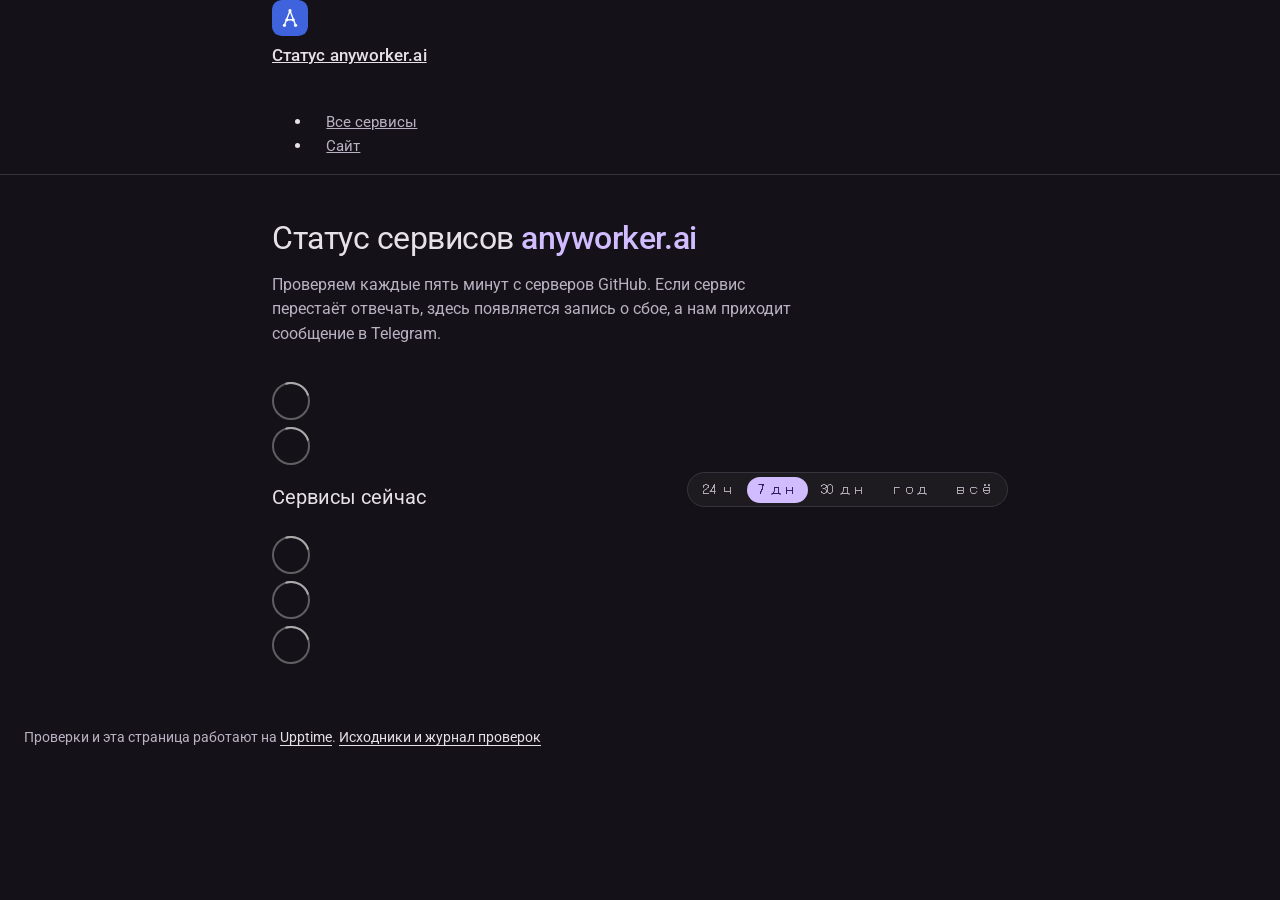
==== commit 4b812206: "deploy: 85954d1bd74a79ada84d4d3a6ee0f1aeb3f83b16" ====
--- a/index.html
+++ b/index.html
@@ -1,4 +1,4 @@
-<!DOCTYPE html> <html lang=en> <head> <meta charset=utf-8> <meta content="width=device-width,initial-scale=1" name=viewport> <meta content=#333333 name=theme-color> <base href=/anyworker-status/ > <link href=manifest.json rel=manifest crossorigin=use-credentials> <script>__SAPPER__={baseUrl:"/anyworker-status",preloaded:[void 0,{}]};if('serviceWorker' in navigator)navigator.serviceWorker.register('/anyworker-status/service-worker.js');(function(){try{eval("async function x(){}");var main="/anyworker-status/client/client.4a0db9bc.js"}catch(e){main="/anyworker-status/client/legacy/client.8e8fbf8c.js"};var s=document.createElement("script");try{new Function("if(0)import('')")();s.src=main;s.type="module";s.crossOrigin="use-credentials";}catch(e){s.src="/anyworker-status/client/shimport@2.0.5.js";s.setAttribute("data-main",main);}document.head.appendChild(s);}());</script> <link href=client/client-31a52aa5.css rel=stylesheet><link href=client/createOctokit-a85f76c7.css rel=stylesheet><link href=client/index-b0b6455a.css rel=stylesheet> <title>Статус anyworker.ai</title><link href="https://shhuzen.github.io/anyworker-status/theme.css?v=3" rel=stylesheet><link href=https://shhuzen.github.io/anyworker-status/global.css rel=stylesheet><link href=https://shhuzen.github.io/anyworker-status/anyworker-logo.svg rel=icon type=image/svg><link href=/logo-192.png rel=icon type=image/png><link href=https://fonts.gstatic.com rel=preconnect><link href="https://fonts.googleapis.com/css2?family=DotGothic16&family=Roboto:wght@400;500;700&display=swap" rel=stylesheet><script>if(typeof document!=='undefined'&&!document.title)document.title='Статус anyworker.ai';</script> <link href=/anyworker-status/client/client.4a0db9bc.js rel=modulepreload as=script crossorigin=use-credentials><link href=/anyworker-status/client/client-31a52aa5.css rel=preload as=style><link href=/anyworker-status/client/index.58a14374.js rel=modulepreload as=script crossorigin=use-credentials><link href=/anyworker-status/client/createOctokit.68f7e738.js rel=modulepreload as=script crossorigin=use-credentials><link href=/anyworker-status/client/inject_styles.803b7e80.js rel=modulepreload as=script crossorigin=use-credentials><link href=/anyworker-status/client/createOctokit-a85f76c7.css rel=preload as=style><link href=/anyworker-status/client/index-b0b6455a.css rel=preload as=style></head> <body> <div id=sapper> <nav class=svelte-a08hsz><div class="svelte-a08hsz container"><div><a href=https://shhuzen.github.io/anyworker-status class="svelte-a08hsz logo"><img alt="" class=svelte-a08hsz src=https://shhuzen.github.io/anyworker-status/anyworker-logo.svg> <div>Статус anyworker.ai</div></a></div> <ul class=svelte-a08hsz><li><a href=/anyworker-status/ class=svelte-a08hsz target=_self>Все сервисы</a> <li><a href=https://anyworker.ai class=svelte-a08hsz target=_self>Сайт</a> </li> </ul></div> </nav> <main class=container> <header class=svelte-ngkazm><h1>Статус сервисов <strong>anyworker.ai</strong></h1> <p class="svelte-ngkazm lead">Проверяем каждые пять минут с серверов GitHub. Если сервис перестаёт отвечать, здесь появляется запись о сбое, а нам приходит сообщение в Telegram.</header> <section class=svelte-8lnl4f><div class="svelte-68jxue loading"><svg class=svelte-68jxue height=38 stroke=#aaa width=38 xmlns=http://www.w3.org/2000/svg><g fill=none fill-rule=evenodd><g stroke-width=2 transform="translate(1 1)"><circle cx=18 cy=18 r=18 stroke-opacity=.5></circle><path d="M36 18c0-9.94-8.06-18-18-18"><animateTransform attributeName=transform dur=1s from="0 18 18" repeatCount=indefinite to="360 18 18" type=rotate></animateTransform></path></g></g></svg></div> </section> <section class=svelte-8lnl4f><div class="svelte-68jxue loading"><svg class=svelte-68jxue height=38 stroke=#aaa width=38 xmlns=http://www.w3.org/2000/svg><g fill=none fill-rule=evenodd><g stroke-width=2 transform="translate(1 1)"><circle cx=18 cy=18 r=18 stroke-opacity=.5></circle><path d="M36 18c0-9.94-8.06-18-18-18"><animateTransform attributeName=transform dur=1s from="0 18 18" repeatCount=indefinite to="360 18 18" type=rotate></animateTransform></path></g></g></svg></div> </section> <div class="svelte-fqsq6s f changed"><h2>Сервисы сейчас</h2> <form class="svelte-fqsq6s f r"><div><input class=svelte-fqsq6s id=data_day name=d type=radio value=day><label class=svelte-fqsq6s for=data_day>24 ч</label></div> <div><input class=svelte-fqsq6s id=data_week name=d type=radio value=week checked><label class=svelte-fqsq6s for=data_week>7 дн</label></div> <div><input class=svelte-fqsq6s id=data_month name=d type=radio value=month><label class=svelte-fqsq6s for=data_month>30 дн</label></div> <div><input class=svelte-fqsq6s id=data_year name=d type=radio value=year><label class=svelte-fqsq6s for=data_year>год</label></div> <div><input class=svelte-fqsq6s id=data_all name=d type=radio value=all><label class=svelte-fqsq6s for=data_all>всё</label></div></form></div> <section class="svelte-fqsq6s live-status"><div class="svelte-68jxue loading"><svg class=svelte-68jxue height=38 stroke=#aaa width=38 xmlns=http://www.w3.org/2000/svg><g fill=none fill-rule=evenodd><g stroke-width=2 transform="translate(1 1)"><circle cx=18 cy=18 r=18 stroke-opacity=.5></circle><path d="M36 18c0-9.94-8.06-18-18-18"><animateTransform attributeName=transform dur=1s from="0 18 18" repeatCount=indefinite to="360 18 18" type=rotate></animateTransform></path></g></g></svg></div> </section> <section><div class="svelte-68jxue loading"><svg class=svelte-68jxue height=38 stroke=#aaa width=38 xmlns=http://www.w3.org/2000/svg><g fill=none fill-rule=evenodd><g stroke-width=2 transform="translate(1 1)"><circle cx=18 cy=18 r=18 stroke-opacity=.5></circle><path d="M36 18c0-9.94-8.06-18-18-18"><animateTransform attributeName=transform dur=1s from="0 18 18" repeatCount=indefinite to="360 18 18" type=rotate></animateTransform></path></g></g></svg></div> </section> <section><div class="svelte-68jxue loading"><svg class=svelte-68jxue height=38 stroke=#aaa width=38 xmlns=http://www.w3.org/2000/svg><g fill=none fill-rule=evenodd><g stroke-width=2 transform="translate(1 1)"><circle cx=18 cy=18 r=18 stroke-opacity=.5></circle><path d="M36 18c0-9.94-8.06-18-18-18"><animateTransform attributeName=transform dur=1s from="0 18 18" repeatCount=indefinite to="360 18 18" type=rotate></animateTransform></path></g></g></svg></div></section></main> <footer class=svelte-jbr799><p>Проверки и эта страница работают на <a href=https://upptime.js.org>Upptime</a>. <a href=https://github.com/shhuzen/anyworker-status>Исходники и журнал проверок</a></p> </footer></div> <script> try {
+<!DOCTYPE html> <html lang=en> <head> <meta charset=utf-8> <meta content="width=device-width,initial-scale=1" name=viewport> <meta content=#333333 name=theme-color> <base href=/anyworker-status/ > <link href=manifest.json rel=manifest crossorigin=use-credentials> <script>__SAPPER__={baseUrl:"/anyworker-status",preloaded:[void 0,{}]};if('serviceWorker' in navigator)navigator.serviceWorker.register('/anyworker-status/service-worker.js');(function(){try{eval("async function x(){}");var main="/anyworker-status/client/client.2f585875.js"}catch(e){main="/anyworker-status/client/legacy/client.dee01470.js"};var s=document.createElement("script");try{new Function("if(0)import('')")();s.src=main;s.type="module";s.crossOrigin="use-credentials";}catch(e){s.src="/anyworker-status/client/shimport@2.0.5.js";s.setAttribute("data-main",main);}document.head.appendChild(s);}());</script> <link href=client/client-31a52aa5.css rel=stylesheet><link href=client/createOctokit-a85f76c7.css rel=stylesheet><link href=client/index-b0b6455a.css rel=stylesheet> <title>Статус anyworker.ai</title><link href="https://shhuzen.github.io/anyworker-status/theme.css?v=4" rel=stylesheet><link href=https://shhuzen.github.io/anyworker-status/global.css rel=stylesheet><link href=https://shhuzen.github.io/anyworker-status/anyworker-logo.svg rel=icon type=image/svg><link href=/logo-192.png rel=icon type=image/png><link href=https://fonts.gstatic.com rel=preconnect><link href="https://fonts.googleapis.com/css2?family=DotGothic16&family=Roboto:wght@400;500;700&display=swap" rel=stylesheet><script>if(typeof document!=='undefined'&&!document.title)document.title='Статус anyworker.ai';</script> <link href=/anyworker-status/client/client.2f585875.js rel=modulepreload as=script crossorigin=use-credentials><link href=/anyworker-status/client/client-31a52aa5.css rel=preload as=style><link href=/anyworker-status/client/index.ee5e5315.js rel=modulepreload as=script crossorigin=use-credentials><link href=/anyworker-status/client/createOctokit.e8e41ddd.js rel=modulepreload as=script crossorigin=use-credentials><link href=/anyworker-status/client/inject_styles.803b7e80.js rel=modulepreload as=script crossorigin=use-credentials><link href=/anyworker-status/client/createOctokit-a85f76c7.css rel=preload as=style><link href=/anyworker-status/client/index-b0b6455a.css rel=preload as=style></head> <body> <div id=sapper> <nav class=svelte-a08hsz><div class="svelte-a08hsz container"><div><a href=https://shhuzen.github.io/anyworker-status class="svelte-a08hsz logo"><img alt="" class=svelte-a08hsz src=https://shhuzen.github.io/anyworker-status/anyworker-logo.svg> <div>Статус anyworker.ai</div></a></div> <ul class=svelte-a08hsz><li><a href=/anyworker-status/ class=svelte-a08hsz target=_self>Все сервисы</a> <li><a href=https://anyworker.ai class=svelte-a08hsz target=_self>Сайт</a> </li> </ul></div> </nav> <main class=container> <header class=svelte-ngkazm><h1>Статус сервисов <strong>anyworker.ai</strong></h1> <p class="svelte-ngkazm lead">Проверяем каждые пять минут с серверов GitHub. Если сервис перестаёт отвечать, здесь появляется запись о сбое, а нам приходит сообщение в Telegram.</header> <section class=svelte-8lnl4f><div class="svelte-68jxue loading"><svg class=svelte-68jxue height=38 stroke=#aaa width=38 xmlns=http://www.w3.org/2000/svg><g fill=none fill-rule=evenodd><g stroke-width=2 transform="translate(1 1)"><circle cx=18 cy=18 r=18 stroke-opacity=.5></circle><path d="M36 18c0-9.94-8.06-18-18-18"><animateTransform attributeName=transform dur=1s from="0 18 18" repeatCount=indefinite to="360 18 18" type=rotate></animateTransform></path></g></g></svg></div> </section> <section class=svelte-8lnl4f><div class="svelte-68jxue loading"><svg class=svelte-68jxue height=38 stroke=#aaa width=38 xmlns=http://www.w3.org/2000/svg><g fill=none fill-rule=evenodd><g stroke-width=2 transform="translate(1 1)"><circle cx=18 cy=18 r=18 stroke-opacity=.5></circle><path d="M36 18c0-9.94-8.06-18-18-18"><animateTransform attributeName=transform dur=1s from="0 18 18" repeatCount=indefinite to="360 18 18" type=rotate></animateTransform></path></g></g></svg></div> </section> <div class="svelte-fqsq6s f changed"><h2>Сервисы сейчас</h2> <form class="svelte-fqsq6s f r"><div><input class=svelte-fqsq6s id=data_day name=d type=radio value=day><label class=svelte-fqsq6s for=data_day>24 ч</label></div> <div><input class=svelte-fqsq6s id=data_week name=d type=radio value=week checked><label class=svelte-fqsq6s for=data_week>7 дн</label></div> <div><input class=svelte-fqsq6s id=data_month name=d type=radio value=month><label class=svelte-fqsq6s for=data_month>30 дн</label></div> <div><input class=svelte-fqsq6s id=data_year name=d type=radio value=year><label class=svelte-fqsq6s for=data_year>год</label></div> <div><input class=svelte-fqsq6s id=data_all name=d type=radio value=all><label class=svelte-fqsq6s for=data_all>всё</label></div></form></div> <section class="svelte-fqsq6s live-status"><div class="svelte-68jxue loading"><svg class=svelte-68jxue height=38 stroke=#aaa width=38 xmlns=http://www.w3.org/2000/svg><g fill=none fill-rule=evenodd><g stroke-width=2 transform="translate(1 1)"><circle cx=18 cy=18 r=18 stroke-opacity=.5></circle><path d="M36 18c0-9.94-8.06-18-18-18"><animateTransform attributeName=transform dur=1s from="0 18 18" repeatCount=indefinite to="360 18 18" type=rotate></animateTransform></path></g></g></svg></div> </section> <section><div class="svelte-68jxue loading"><svg class=svelte-68jxue height=38 stroke=#aaa width=38 xmlns=http://www.w3.org/2000/svg><g fill=none fill-rule=evenodd><g stroke-width=2 transform="translate(1 1)"><circle cx=18 cy=18 r=18 stroke-opacity=.5></circle><path d="M36 18c0-9.94-8.06-18-18-18"><animateTransform attributeName=transform dur=1s from="0 18 18" repeatCount=indefinite to="360 18 18" type=rotate></animateTransform></path></g></g></svg></div> </section> <section><div class="svelte-68jxue loading"><svg class=svelte-68jxue height=38 stroke=#aaa width=38 xmlns=http://www.w3.org/2000/svg><g fill=none fill-rule=evenodd><g stroke-width=2 transform="translate(1 1)"><circle cx=18 cy=18 r=18 stroke-opacity=.5></circle><path d="M36 18c0-9.94-8.06-18-18-18"><animateTransform attributeName=transform dur=1s from="0 18 18" repeatCount=indefinite to="360 18 18" type=rotate></animateTransform></path></g></g></svg></div></section></main> <footer class=svelte-jbr799><p>Проверки и эта страница работают на <a href=https://upptime.js.org>Upptime</a>. <a href=https://github.com/shhuzen/anyworker-status>Исходники и журнал проверок</a></p> </footer></div> <script> try {
         if (typeof window !== "undefined" && window.navigator && navigator.serviceWorker) {
           navigator.serviceWorker.getRegistrations().then(function (registrations) {
             for (let registration of registrations) {
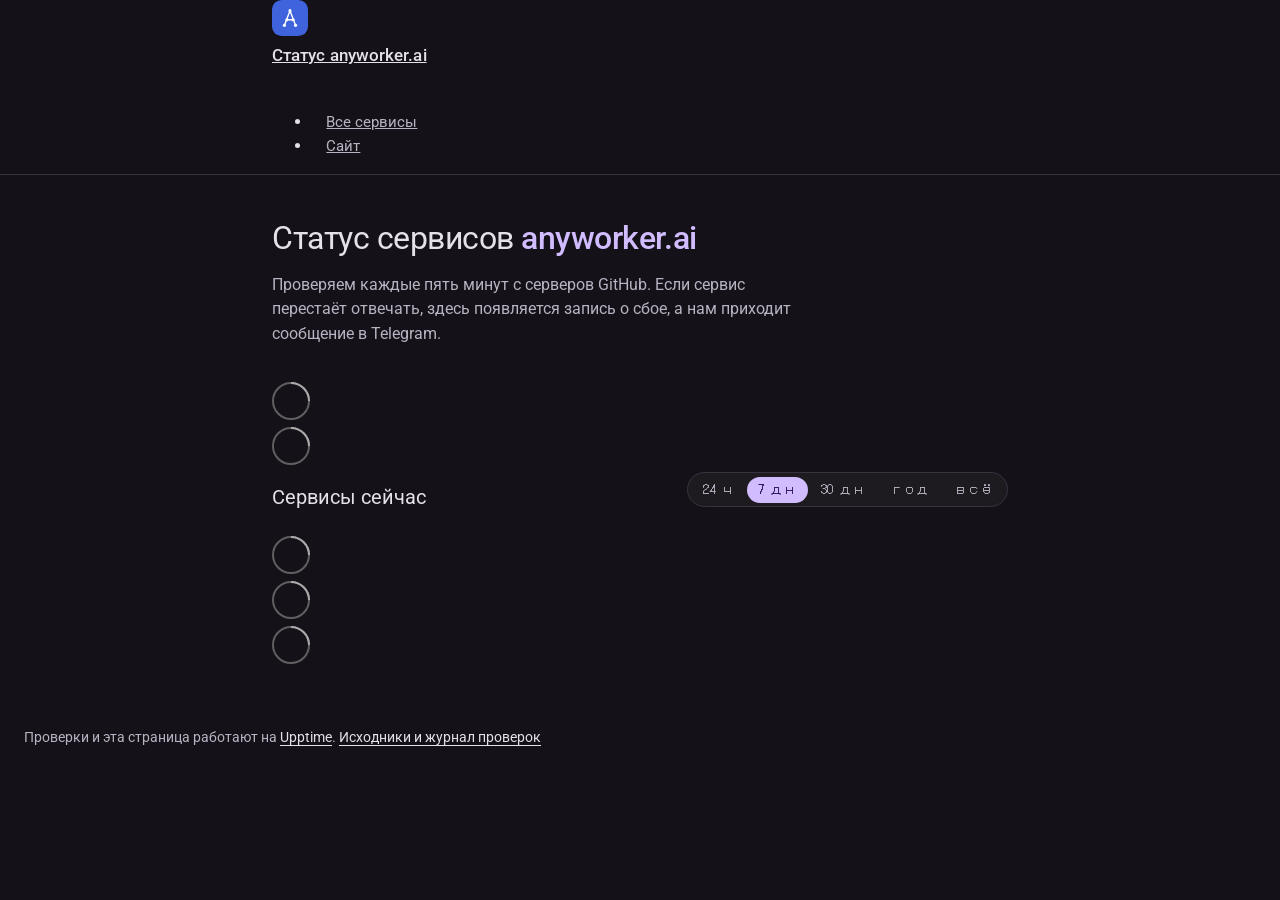
==== commit f3469e7e: "deploy: 28c126ecca5f8e98c784b6fe432e2654082f7799" ====
--- a/index.html
+++ b/index.html
@@ -1,4 +1,4 @@
-<!DOCTYPE html> <html lang=en> <head> <meta charset=utf-8> <meta content="width=device-width,initial-scale=1" name=viewport> <meta content=#333333 name=theme-color> <base href=/anyworker-status/ > <link href=manifest.json rel=manifest crossorigin=use-credentials> <script>__SAPPER__={baseUrl:"/anyworker-status",preloaded:[void 0,{}]};if('serviceWorker' in navigator)navigator.serviceWorker.register('/anyworker-status/service-worker.js');(function(){try{eval("async function x(){}");var main="/anyworker-status/client/client.2f585875.js"}catch(e){main="/anyworker-status/client/legacy/client.dee01470.js"};var s=document.createElement("script");try{new Function("if(0)import('')")();s.src=main;s.type="module";s.crossOrigin="use-credentials";}catch(e){s.src="/anyworker-status/client/shimport@2.0.5.js";s.setAttribute("data-main",main);}document.head.appendChild(s);}());</script> <link href=client/client-31a52aa5.css rel=stylesheet><link href=client/createOctokit-a85f76c7.css rel=stylesheet><link href=client/index-b0b6455a.css rel=stylesheet> <title>Статус anyworker.ai</title><link href="https://shhuzen.github.io/anyworker-status/theme.css?v=4" rel=stylesheet><link href=https://shhuzen.github.io/anyworker-status/global.css rel=stylesheet><link href=https://shhuzen.github.io/anyworker-status/anyworker-logo.svg rel=icon type=image/svg><link href=/logo-192.png rel=icon type=image/png><link href=https://fonts.gstatic.com rel=preconnect><link href="https://fonts.googleapis.com/css2?family=DotGothic16&family=Roboto:wght@400;500;700&display=swap" rel=stylesheet><script>if(typeof document!=='undefined'&&!document.title)document.title='Статус anyworker.ai';</script> <link href=/anyworker-status/client/client.2f585875.js rel=modulepreload as=script crossorigin=use-credentials><link href=/anyworker-status/client/client-31a52aa5.css rel=preload as=style><link href=/anyworker-status/client/index.ee5e5315.js rel=modulepreload as=script crossorigin=use-credentials><link href=/anyworker-status/client/createOctokit.e8e41ddd.js rel=modulepreload as=script crossorigin=use-credentials><link href=/anyworker-status/client/inject_styles.803b7e80.js rel=modulepreload as=script crossorigin=use-credentials><link href=/anyworker-status/client/createOctokit-a85f76c7.css rel=preload as=style><link href=/anyworker-status/client/index-b0b6455a.css rel=preload as=style></head> <body> <div id=sapper> <nav class=svelte-a08hsz><div class="svelte-a08hsz container"><div><a href=https://shhuzen.github.io/anyworker-status class="svelte-a08hsz logo"><img alt="" class=svelte-a08hsz src=https://shhuzen.github.io/anyworker-status/anyworker-logo.svg> <div>Статус anyworker.ai</div></a></div> <ul class=svelte-a08hsz><li><a href=/anyworker-status/ class=svelte-a08hsz target=_self>Все сервисы</a> <li><a href=https://anyworker.ai class=svelte-a08hsz target=_self>Сайт</a> </li> </ul></div> </nav> <main class=container> <header class=svelte-ngkazm><h1>Статус сервисов <strong>anyworker.ai</strong></h1> <p class="svelte-ngkazm lead">Проверяем каждые пять минут с серверов GitHub. Если сервис перестаёт отвечать, здесь появляется запись о сбое, а нам приходит сообщение в Telegram.</header> <section class=svelte-8lnl4f><div class="svelte-68jxue loading"><svg class=svelte-68jxue height=38 stroke=#aaa width=38 xmlns=http://www.w3.org/2000/svg><g fill=none fill-rule=evenodd><g stroke-width=2 transform="translate(1 1)"><circle cx=18 cy=18 r=18 stroke-opacity=.5></circle><path d="M36 18c0-9.94-8.06-18-18-18"><animateTransform attributeName=transform dur=1s from="0 18 18" repeatCount=indefinite to="360 18 18" type=rotate></animateTransform></path></g></g></svg></div> </section> <section class=svelte-8lnl4f><div class="svelte-68jxue loading"><svg class=svelte-68jxue height=38 stroke=#aaa width=38 xmlns=http://www.w3.org/2000/svg><g fill=none fill-rule=evenodd><g stroke-width=2 transform="translate(1 1)"><circle cx=18 cy=18 r=18 stroke-opacity=.5></circle><path d="M36 18c0-9.94-8.06-18-18-18"><animateTransform attributeName=transform dur=1s from="0 18 18" repeatCount=indefinite to="360 18 18" type=rotate></animateTransform></path></g></g></svg></div> </section> <div class="svelte-fqsq6s f changed"><h2>Сервисы сейчас</h2> <form class="svelte-fqsq6s f r"><div><input class=svelte-fqsq6s id=data_day name=d type=radio value=day><label class=svelte-fqsq6s for=data_day>24 ч</label></div> <div><input class=svelte-fqsq6s id=data_week name=d type=radio value=week checked><label class=svelte-fqsq6s for=data_week>7 дн</label></div> <div><input class=svelte-fqsq6s id=data_month name=d type=radio value=month><label class=svelte-fqsq6s for=data_month>30 дн</label></div> <div><input class=svelte-fqsq6s id=data_year name=d type=radio value=year><label class=svelte-fqsq6s for=data_year>год</label></div> <div><input class=svelte-fqsq6s id=data_all name=d type=radio value=all><label class=svelte-fqsq6s for=data_all>всё</label></div></form></div> <section class="svelte-fqsq6s live-status"><div class="svelte-68jxue loading"><svg class=svelte-68jxue height=38 stroke=#aaa width=38 xmlns=http://www.w3.org/2000/svg><g fill=none fill-rule=evenodd><g stroke-width=2 transform="translate(1 1)"><circle cx=18 cy=18 r=18 stroke-opacity=.5></circle><path d="M36 18c0-9.94-8.06-18-18-18"><animateTransform attributeName=transform dur=1s from="0 18 18" repeatCount=indefinite to="360 18 18" type=rotate></animateTransform></path></g></g></svg></div> </section> <section><div class="svelte-68jxue loading"><svg class=svelte-68jxue height=38 stroke=#aaa width=38 xmlns=http://www.w3.org/2000/svg><g fill=none fill-rule=evenodd><g stroke-width=2 transform="translate(1 1)"><circle cx=18 cy=18 r=18 stroke-opacity=.5></circle><path d="M36 18c0-9.94-8.06-18-18-18"><animateTransform attributeName=transform dur=1s from="0 18 18" repeatCount=indefinite to="360 18 18" type=rotate></animateTransform></path></g></g></svg></div> </section> <section><div class="svelte-68jxue loading"><svg class=svelte-68jxue height=38 stroke=#aaa width=38 xmlns=http://www.w3.org/2000/svg><g fill=none fill-rule=evenodd><g stroke-width=2 transform="translate(1 1)"><circle cx=18 cy=18 r=18 stroke-opacity=.5></circle><path d="M36 18c0-9.94-8.06-18-18-18"><animateTransform attributeName=transform dur=1s from="0 18 18" repeatCount=indefinite to="360 18 18" type=rotate></animateTransform></path></g></g></svg></div></section></main> <footer class=svelte-jbr799><p>Проверки и эта страница работают на <a href=https://upptime.js.org>Upptime</a>. <a href=https://github.com/shhuzen/anyworker-status>Исходники и журнал проверок</a></p> </footer></div> <script> try {
+<!DOCTYPE html> <html lang=en> <head> <meta charset=utf-8> <meta content="width=device-width,initial-scale=1" name=viewport> <meta content=#333333 name=theme-color> <base href=/anyworker-status/ > <link href=manifest.json rel=manifest crossorigin=use-credentials> <script>__SAPPER__={baseUrl:"/anyworker-status",preloaded:[void 0,{}]};if('serviceWorker' in navigator)navigator.serviceWorker.register('/anyworker-status/service-worker.js');(function(){try{eval("async function x(){}");var main="/anyworker-status/client/client.4e3579f4.js"}catch(e){main="/anyworker-status/client/legacy/client.f47deebc.js"};var s=document.createElement("script");try{new Function("if(0)import('')")();s.src=main;s.type="module";s.crossOrigin="use-credentials";}catch(e){s.src="/anyworker-status/client/shimport@2.0.5.js";s.setAttribute("data-main",main);}document.head.appendChild(s);}());</script> <link href=client/client-31a52aa5.css rel=stylesheet><link href=client/createOctokit-a85f76c7.css rel=stylesheet><link href=client/index-b0b6455a.css rel=stylesheet> <title>Статус anyworker.ai</title><link href="https://shhuzen.github.io/anyworker-status/theme.css?v=4" rel=stylesheet><link href=https://shhuzen.github.io/anyworker-status/global.css rel=stylesheet><link href=https://shhuzen.github.io/anyworker-status/anyworker-logo.svg rel=icon type=image/svg><link href=/logo-192.png rel=icon type=image/png><script src=https://shhuzen.github.io/anyworker-status/aw-api-cache.js></script><link href=https://fonts.gstatic.com rel=preconnect><link href="https://fonts.googleapis.com/css2?family=DotGothic16&family=Roboto:wght@400;500;700&display=swap" rel=stylesheet><script>if(typeof document!=='undefined'&&!document.title)document.title='Статус anyworker.ai';</script> <link href=/anyworker-status/client/client.4e3579f4.js rel=modulepreload as=script crossorigin=use-credentials><link href=/anyworker-status/client/client-31a52aa5.css rel=preload as=style><link href=/anyworker-status/client/index.ed83268b.js rel=modulepreload as=script crossorigin=use-credentials><link href=/anyworker-status/client/createOctokit.6afb8d76.js rel=modulepreload as=script crossorigin=use-credentials><link href=/anyworker-status/client/inject_styles.803b7e80.js rel=modulepreload as=script crossorigin=use-credentials><link href=/anyworker-status/client/createOctokit-a85f76c7.css rel=preload as=style><link href=/anyworker-status/client/index-b0b6455a.css rel=preload as=style></head> <body> <div id=sapper> <nav class=svelte-a08hsz><div class="svelte-a08hsz container"><div><a href=https://shhuzen.github.io/anyworker-status class="svelte-a08hsz logo"><img alt="" class=svelte-a08hsz src=https://shhuzen.github.io/anyworker-status/anyworker-logo.svg> <div>Статус anyworker.ai</div></a></div> <ul class=svelte-a08hsz><li><a href=/anyworker-status/ class=svelte-a08hsz target=_self>Все сервисы</a> <li><a href=https://anyworker.ai class=svelte-a08hsz target=_self>Сайт</a> </li> </ul></div> </nav> <main class=container> <header class=svelte-ngkazm><h1>Статус сервисов <strong>anyworker.ai</strong></h1> <p class="svelte-ngkazm lead">Проверяем каждые пять минут с серверов GitHub. Если сервис перестаёт отвечать, здесь появляется запись о сбое, а нам приходит сообщение в Telegram.</header> <section class=svelte-8lnl4f><div class="svelte-68jxue loading"><svg class=svelte-68jxue height=38 stroke=#aaa width=38 xmlns=http://www.w3.org/2000/svg><g fill=none fill-rule=evenodd><g stroke-width=2 transform="translate(1 1)"><circle cx=18 cy=18 r=18 stroke-opacity=.5></circle><path d="M36 18c0-9.94-8.06-18-18-18"><animateTransform attributeName=transform dur=1s from="0 18 18" repeatCount=indefinite to="360 18 18" type=rotate></animateTransform></path></g></g></svg></div> </section> <section class=svelte-8lnl4f><div class="svelte-68jxue loading"><svg class=svelte-68jxue height=38 stroke=#aaa width=38 xmlns=http://www.w3.org/2000/svg><g fill=none fill-rule=evenodd><g stroke-width=2 transform="translate(1 1)"><circle cx=18 cy=18 r=18 stroke-opacity=.5></circle><path d="M36 18c0-9.94-8.06-18-18-18"><animateTransform attributeName=transform dur=1s from="0 18 18" repeatCount=indefinite to="360 18 18" type=rotate></animateTransform></path></g></g></svg></div> </section> <div class="svelte-fqsq6s f changed"><h2>Сервисы сейчас</h2> <form class="svelte-fqsq6s f r"><div><input class=svelte-fqsq6s id=data_day name=d type=radio value=day><label class=svelte-fqsq6s for=data_day>24 ч</label></div> <div><input class=svelte-fqsq6s id=data_week name=d type=radio value=week checked><label class=svelte-fqsq6s for=data_week>7 дн</label></div> <div><input class=svelte-fqsq6s id=data_month name=d type=radio value=month><label class=svelte-fqsq6s for=data_month>30 дн</label></div> <div><input class=svelte-fqsq6s id=data_year name=d type=radio value=year><label class=svelte-fqsq6s for=data_year>год</label></div> <div><input class=svelte-fqsq6s id=data_all name=d type=radio value=all><label class=svelte-fqsq6s for=data_all>всё</label></div></form></div> <section class="svelte-fqsq6s live-status"><div class="svelte-68jxue loading"><svg class=svelte-68jxue height=38 stroke=#aaa width=38 xmlns=http://www.w3.org/2000/svg><g fill=none fill-rule=evenodd><g stroke-width=2 transform="translate(1 1)"><circle cx=18 cy=18 r=18 stroke-opacity=.5></circle><path d="M36 18c0-9.94-8.06-18-18-18"><animateTransform attributeName=transform dur=1s from="0 18 18" repeatCount=indefinite to="360 18 18" type=rotate></animateTransform></path></g></g></svg></div> </section> <section><div class="svelte-68jxue loading"><svg class=svelte-68jxue height=38 stroke=#aaa width=38 xmlns=http://www.w3.org/2000/svg><g fill=none fill-rule=evenodd><g stroke-width=2 transform="translate(1 1)"><circle cx=18 cy=18 r=18 stroke-opacity=.5></circle><path d="M36 18c0-9.94-8.06-18-18-18"><animateTransform attributeName=transform dur=1s from="0 18 18" repeatCount=indefinite to="360 18 18" type=rotate></animateTransform></path></g></g></svg></div> </section> <section><div class="svelte-68jxue loading"><svg class=svelte-68jxue height=38 stroke=#aaa width=38 xmlns=http://www.w3.org/2000/svg><g fill=none fill-rule=evenodd><g stroke-width=2 transform="translate(1 1)"><circle cx=18 cy=18 r=18 stroke-opacity=.5></circle><path d="M36 18c0-9.94-8.06-18-18-18"><animateTransform attributeName=transform dur=1s from="0 18 18" repeatCount=indefinite to="360 18 18" type=rotate></animateTransform></path></g></g></svg></div></section></main> <footer class=svelte-jbr799><p>Проверки и эта страница работают на <a href=https://upptime.js.org>Upptime</a>. <a href=https://github.com/shhuzen/anyworker-status>Исходники и журнал проверок</a></p> </footer></div> <script> try {
         if (typeof window !== "undefined" && window.navigator && navigator.serviceWorker) {
           navigator.serviceWorker.getRegistrations().then(function (registrations) {
             for (let registration of registrations) {
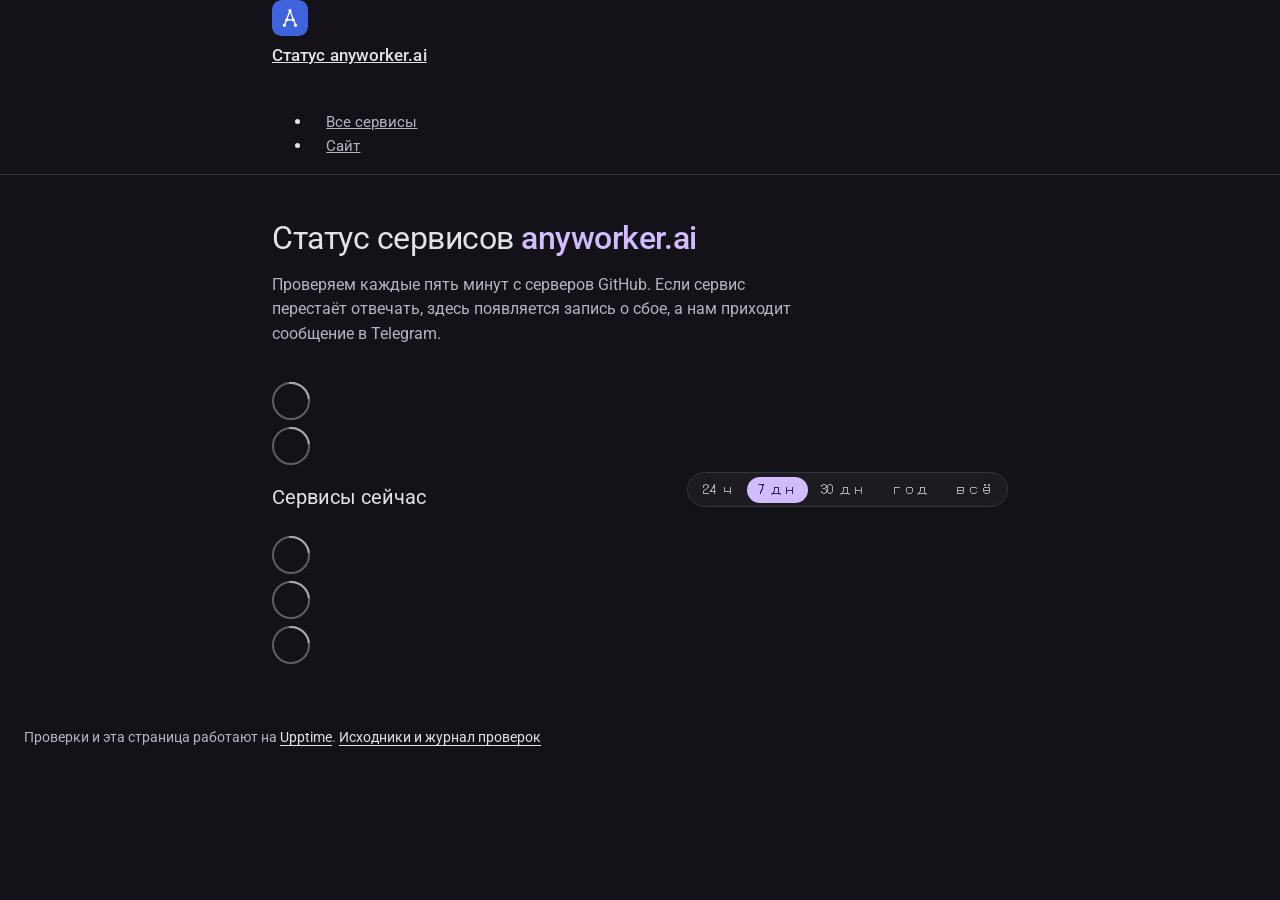
==== commit f10c926f: "deploy: 5ee2ea079b9d45c065852ed152fe14041b000410" ====
--- a/index.html
+++ b/index.html
@@ -1,4 +1,4 @@
-<!DOCTYPE html> <html lang=en> <head> <meta charset=utf-8> <meta content="width=device-width,initial-scale=1" name=viewport> <meta content=#333333 name=theme-color> <base href=/anyworker-status/ > <link href=manifest.json rel=manifest crossorigin=use-credentials> <script>__SAPPER__={baseUrl:"/anyworker-status",preloaded:[void 0,{}]};if('serviceWorker' in navigator)navigator.serviceWorker.register('/anyworker-status/service-worker.js');(function(){try{eval("async function x(){}");var main="/anyworker-status/client/client.4e3579f4.js"}catch(e){main="/anyworker-status/client/legacy/client.f47deebc.js"};var s=document.createElement("script");try{new Function("if(0)import('')")();s.src=main;s.type="module";s.crossOrigin="use-credentials";}catch(e){s.src="/anyworker-status/client/shimport@2.0.5.js";s.setAttribute("data-main",main);}document.head.appendChild(s);}());</script> <link href=client/client-31a52aa5.css rel=stylesheet><link href=client/createOctokit-a85f76c7.css rel=stylesheet><link href=client/index-b0b6455a.css rel=stylesheet> <title>Статус anyworker.ai</title><link href="https://shhuzen.github.io/anyworker-status/theme.css?v=4" rel=stylesheet><link href=https://shhuzen.github.io/anyworker-status/global.css rel=stylesheet><link href=https://shhuzen.github.io/anyworker-status/anyworker-logo.svg rel=icon type=image/svg><link href=/logo-192.png rel=icon type=image/png><script src=https://shhuzen.github.io/anyworker-status/aw-api-cache.js></script><link href=https://fonts.gstatic.com rel=preconnect><link href="https://fonts.googleapis.com/css2?family=DotGothic16&family=Roboto:wght@400;500;700&display=swap" rel=stylesheet><script>if(typeof document!=='undefined'&&!document.title)document.title='Статус anyworker.ai';</script> <link href=/anyworker-status/client/client.4e3579f4.js rel=modulepreload as=script crossorigin=use-credentials><link href=/anyworker-status/client/client-31a52aa5.css rel=preload as=style><link href=/anyworker-status/client/index.ed83268b.js rel=modulepreload as=script crossorigin=use-credentials><link href=/anyworker-status/client/createOctokit.6afb8d76.js rel=modulepreload as=script crossorigin=use-credentials><link href=/anyworker-status/client/inject_styles.803b7e80.js rel=modulepreload as=script crossorigin=use-credentials><link href=/anyworker-status/client/createOctokit-a85f76c7.css rel=preload as=style><link href=/anyworker-status/client/index-b0b6455a.css rel=preload as=style></head> <body> <div id=sapper> <nav class=svelte-a08hsz><div class="svelte-a08hsz container"><div><a href=https://shhuzen.github.io/anyworker-status class="svelte-a08hsz logo"><img alt="" class=svelte-a08hsz src=https://shhuzen.github.io/anyworker-status/anyworker-logo.svg> <div>Статус anyworker.ai</div></a></div> <ul class=svelte-a08hsz><li><a href=/anyworker-status/ class=svelte-a08hsz target=_self>Все сервисы</a> <li><a href=https://anyworker.ai class=svelte-a08hsz target=_self>Сайт</a> </li> </ul></div> </nav> <main class=container> <header class=svelte-ngkazm><h1>Статус сервисов <strong>anyworker.ai</strong></h1> <p class="svelte-ngkazm lead">Проверяем каждые пять минут с серверов GitHub. Если сервис перестаёт отвечать, здесь появляется запись о сбое, а нам приходит сообщение в Telegram.</header> <section class=svelte-8lnl4f><div class="svelte-68jxue loading"><svg class=svelte-68jxue height=38 stroke=#aaa width=38 xmlns=http://www.w3.org/2000/svg><g fill=none fill-rule=evenodd><g stroke-width=2 transform="translate(1 1)"><circle cx=18 cy=18 r=18 stroke-opacity=.5></circle><path d="M36 18c0-9.94-8.06-18-18-18"><animateTransform attributeName=transform dur=1s from="0 18 18" repeatCount=indefinite to="360 18 18" type=rotate></animateTransform></path></g></g></svg></div> </section> <section class=svelte-8lnl4f><div class="svelte-68jxue loading"><svg class=svelte-68jxue height=38 stroke=#aaa width=38 xmlns=http://www.w3.org/2000/svg><g fill=none fill-rule=evenodd><g stroke-width=2 transform="translate(1 1)"><circle cx=18 cy=18 r=18 stroke-opacity=.5></circle><path d="M36 18c0-9.94-8.06-18-18-18"><animateTransform attributeName=transform dur=1s from="0 18 18" repeatCount=indefinite to="360 18 18" type=rotate></animateTransform></path></g></g></svg></div> </section> <div class="svelte-fqsq6s f changed"><h2>Сервисы сейчас</h2> <form class="svelte-fqsq6s f r"><div><input class=svelte-fqsq6s id=data_day name=d type=radio value=day><label class=svelte-fqsq6s for=data_day>24 ч</label></div> <div><input class=svelte-fqsq6s id=data_week name=d type=radio value=week checked><label class=svelte-fqsq6s for=data_week>7 дн</label></div> <div><input class=svelte-fqsq6s id=data_month name=d type=radio value=month><label class=svelte-fqsq6s for=data_month>30 дн</label></div> <div><input class=svelte-fqsq6s id=data_year name=d type=radio value=year><label class=svelte-fqsq6s for=data_year>год</label></div> <div><input class=svelte-fqsq6s id=data_all name=d type=radio value=all><label class=svelte-fqsq6s for=data_all>всё</label></div></form></div> <section class="svelte-fqsq6s live-status"><div class="svelte-68jxue loading"><svg class=svelte-68jxue height=38 stroke=#aaa width=38 xmlns=http://www.w3.org/2000/svg><g fill=none fill-rule=evenodd><g stroke-width=2 transform="translate(1 1)"><circle cx=18 cy=18 r=18 stroke-opacity=.5></circle><path d="M36 18c0-9.94-8.06-18-18-18"><animateTransform attributeName=transform dur=1s from="0 18 18" repeatCount=indefinite to="360 18 18" type=rotate></animateTransform></path></g></g></svg></div> </section> <section><div class="svelte-68jxue loading"><svg class=svelte-68jxue height=38 stroke=#aaa width=38 xmlns=http://www.w3.org/2000/svg><g fill=none fill-rule=evenodd><g stroke-width=2 transform="translate(1 1)"><circle cx=18 cy=18 r=18 stroke-opacity=.5></circle><path d="M36 18c0-9.94-8.06-18-18-18"><animateTransform attributeName=transform dur=1s from="0 18 18" repeatCount=indefinite to="360 18 18" type=rotate></animateTransform></path></g></g></svg></div> </section> <section><div class="svelte-68jxue loading"><svg class=svelte-68jxue height=38 stroke=#aaa width=38 xmlns=http://www.w3.org/2000/svg><g fill=none fill-rule=evenodd><g stroke-width=2 transform="translate(1 1)"><circle cx=18 cy=18 r=18 stroke-opacity=.5></circle><path d="M36 18c0-9.94-8.06-18-18-18"><animateTransform attributeName=transform dur=1s from="0 18 18" repeatCount=indefinite to="360 18 18" type=rotate></animateTransform></path></g></g></svg></div></section></main> <footer class=svelte-jbr799><p>Проверки и эта страница работают на <a href=https://upptime.js.org>Upptime</a>. <a href=https://github.com/shhuzen/anyworker-status>Исходники и журнал проверок</a></p> </footer></div> <script> try {
+<!DOCTYPE html> <html lang=en> <head> <meta charset=utf-8> <meta content="width=device-width,initial-scale=1" name=viewport> <meta content=#333333 name=theme-color> <base href=/anyworker-status/ > <link href=manifest.json rel=manifest crossorigin=use-credentials> <script>__SAPPER__={baseUrl:"/anyworker-status",preloaded:[void 0,{}]};if('serviceWorker' in navigator)navigator.serviceWorker.register('/anyworker-status/service-worker.js');(function(){try{eval("async function x(){}");var main="/anyworker-status/client/client.7eef8ad7.js"}catch(e){main="/anyworker-status/client/legacy/client.9989aa55.js"};var s=document.createElement("script");try{new Function("if(0)import('')")();s.src=main;s.type="module";s.crossOrigin="use-credentials";}catch(e){s.src="/anyworker-status/client/shimport@2.0.5.js";s.setAttribute("data-main",main);}document.head.appendChild(s);}());</script> <link href=client/client-31a52aa5.css rel=stylesheet><link href=client/createOctokit-a85f76c7.css rel=stylesheet><link href=client/index-b0b6455a.css rel=stylesheet> <title>Статус anyworker.ai</title><link href="https://shhuzen.github.io/anyworker-status/theme.css?v=4" rel=stylesheet><link href=https://shhuzen.github.io/anyworker-status/global.css rel=stylesheet><link href=https://shhuzen.github.io/anyworker-status/anyworker-logo.svg rel=icon type=image/svg><link href=https://shhuzen.github.io/anyworker-status/anyworker-logo.svg rel=icon type=image/png><script src=https://shhuzen.github.io/anyworker-status/aw-api-cache.js></script><link href=https://fonts.gstatic.com rel=preconnect><link href="https://fonts.googleapis.com/css2?family=DotGothic16&family=Roboto:wght@400;500;700&display=swap" rel=stylesheet><script>if(typeof document!=='undefined'&&!document.title)document.title='Статус anyworker.ai';</script> <link href=/anyworker-status/client/client.7eef8ad7.js rel=modulepreload as=script crossorigin=use-credentials><link href=/anyworker-status/client/client-31a52aa5.css rel=preload as=style><link href=/anyworker-status/client/index.1263aa1d.js rel=modulepreload as=script crossorigin=use-credentials><link href=/anyworker-status/client/createOctokit.3bbf5d2d.js rel=modulepreload as=script crossorigin=use-credentials><link href=/anyworker-status/client/inject_styles.803b7e80.js rel=modulepreload as=script crossorigin=use-credentials><link href=/anyworker-status/client/createOctokit-a85f76c7.css rel=preload as=style><link href=/anyworker-status/client/index-b0b6455a.css rel=preload as=style></head> <body> <div id=sapper> <nav class=svelte-a08hsz><div class="svelte-a08hsz container"><div><a href=https://shhuzen.github.io/anyworker-status class="svelte-a08hsz logo"><img alt="" class=svelte-a08hsz src=https://shhuzen.github.io/anyworker-status/anyworker-logo.svg> <div>Статус anyworker.ai</div></a></div> <ul class=svelte-a08hsz><li><a href=/anyworker-status/ class=svelte-a08hsz target=_self>Все сервисы</a> <li><a href=https://anyworker.ai class=svelte-a08hsz target=_self>Сайт</a> </li> </ul></div> </nav> <main class=container> <header class=svelte-ngkazm><h1>Статус сервисов <strong>anyworker.ai</strong></h1> <p class="svelte-ngkazm lead">Проверяем каждые пять минут с серверов GitHub. Если сервис перестаёт отвечать, здесь появляется запись о сбое, а нам приходит сообщение в Telegram.</header> <section class=svelte-8lnl4f><div class="svelte-68jxue loading"><svg class=svelte-68jxue height=38 stroke=#aaa width=38 xmlns=http://www.w3.org/2000/svg><g fill=none fill-rule=evenodd><g stroke-width=2 transform="translate(1 1)"><circle cx=18 cy=18 r=18 stroke-opacity=.5></circle><path d="M36 18c0-9.94-8.06-18-18-18"><animateTransform attributeName=transform dur=1s from="0 18 18" repeatCount=indefinite to="360 18 18" type=rotate></animateTransform></path></g></g></svg></div> </section> <section class=svelte-8lnl4f><div class="svelte-68jxue loading"><svg class=svelte-68jxue height=38 stroke=#aaa width=38 xmlns=http://www.w3.org/2000/svg><g fill=none fill-rule=evenodd><g stroke-width=2 transform="translate(1 1)"><circle cx=18 cy=18 r=18 stroke-opacity=.5></circle><path d="M36 18c0-9.94-8.06-18-18-18"><animateTransform attributeName=transform dur=1s from="0 18 18" repeatCount=indefinite to="360 18 18" type=rotate></animateTransform></path></g></g></svg></div> </section> <div class="svelte-fqsq6s f changed"><h2>Сервисы сейчас</h2> <form class="svelte-fqsq6s f r"><div><input class=svelte-fqsq6s id=data_day name=d type=radio value=day><label class=svelte-fqsq6s for=data_day>24 ч</label></div> <div><input class=svelte-fqsq6s id=data_week name=d type=radio value=week checked><label class=svelte-fqsq6s for=data_week>7 дн</label></div> <div><input class=svelte-fqsq6s id=data_month name=d type=radio value=month><label class=svelte-fqsq6s for=data_month>30 дн</label></div> <div><input class=svelte-fqsq6s id=data_year name=d type=radio value=year><label class=svelte-fqsq6s for=data_year>год</label></div> <div><input class=svelte-fqsq6s id=data_all name=d type=radio value=all><label class=svelte-fqsq6s for=data_all>всё</label></div></form></div> <section class="svelte-fqsq6s live-status"><div class="svelte-68jxue loading"><svg class=svelte-68jxue height=38 stroke=#aaa width=38 xmlns=http://www.w3.org/2000/svg><g fill=none fill-rule=evenodd><g stroke-width=2 transform="translate(1 1)"><circle cx=18 cy=18 r=18 stroke-opacity=.5></circle><path d="M36 18c0-9.94-8.06-18-18-18"><animateTransform attributeName=transform dur=1s from="0 18 18" repeatCount=indefinite to="360 18 18" type=rotate></animateTransform></path></g></g></svg></div> </section> <section><div class="svelte-68jxue loading"><svg class=svelte-68jxue height=38 stroke=#aaa width=38 xmlns=http://www.w3.org/2000/svg><g fill=none fill-rule=evenodd><g stroke-width=2 transform="translate(1 1)"><circle cx=18 cy=18 r=18 stroke-opacity=.5></circle><path d="M36 18c0-9.94-8.06-18-18-18"><animateTransform attributeName=transform dur=1s from="0 18 18" repeatCount=indefinite to="360 18 18" type=rotate></animateTransform></path></g></g></svg></div> </section> <section><div class="svelte-68jxue loading"><svg class=svelte-68jxue height=38 stroke=#aaa width=38 xmlns=http://www.w3.org/2000/svg><g fill=none fill-rule=evenodd><g stroke-width=2 transform="translate(1 1)"><circle cx=18 cy=18 r=18 stroke-opacity=.5></circle><path d="M36 18c0-9.94-8.06-18-18-18"><animateTransform attributeName=transform dur=1s from="0 18 18" repeatCount=indefinite to="360 18 18" type=rotate></animateTransform></path></g></g></svg></div></section></main> <footer class=svelte-jbr799><p>Проверки и эта страница работают на <a href=https://upptime.js.org>Upptime</a>. <a href=https://github.com/shhuzen/anyworker-status>Исходники и журнал проверок</a></p> </footer></div> <script> try {
         if (typeof window !== "undefined" && window.navigator && navigator.serviceWorker) {
           navigator.serviceWorker.getRegistrations().then(function (registrations) {
             for (let registration of registrations) {
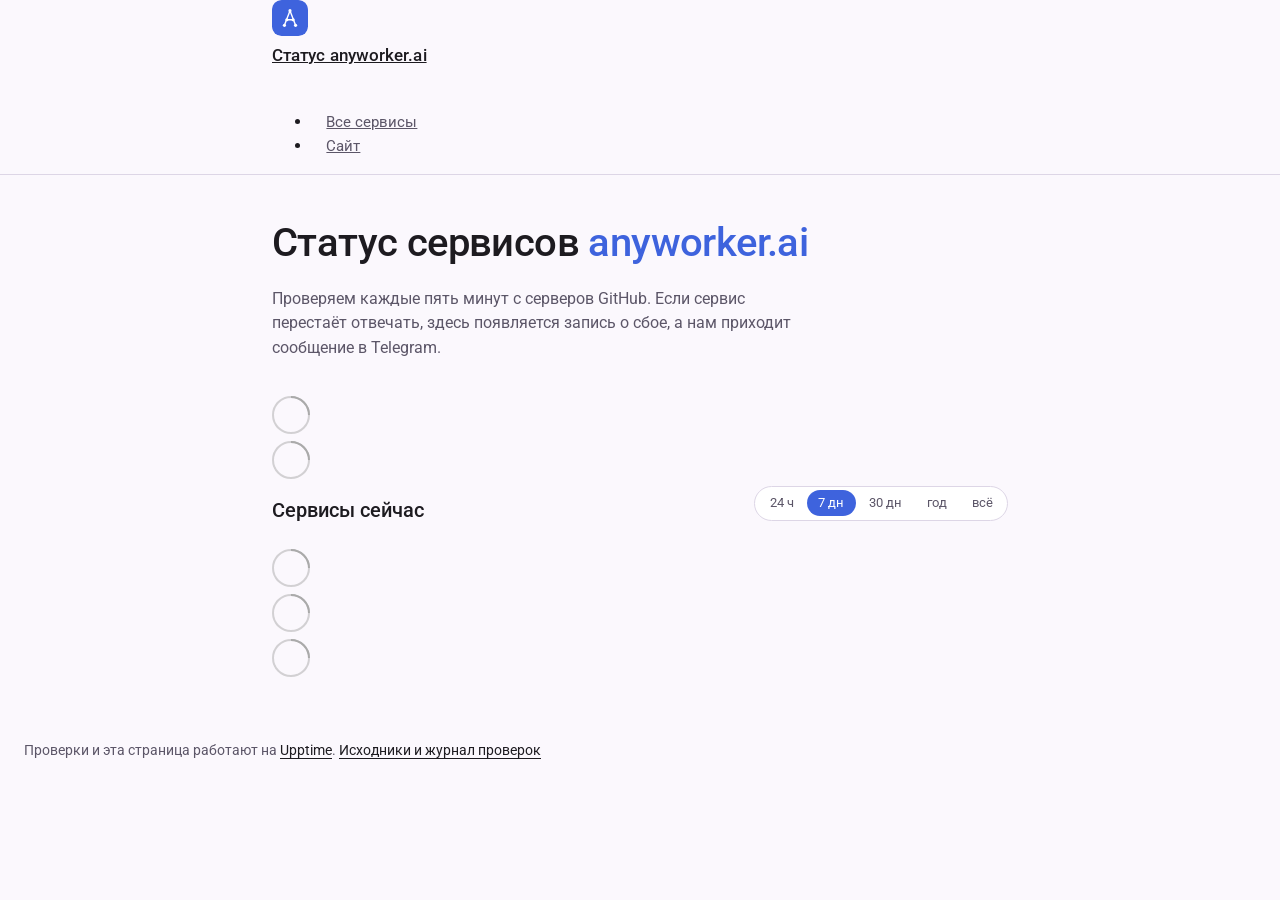
==== commit 1d16c225: "deploy: 8a726a6d85932e2af234fd89a86e70c0f926da13" ====
--- a/index.html
+++ b/index.html
@@ -1,4 +1,4 @@
-<!DOCTYPE html> <html lang=en> <head> <meta charset=utf-8> <meta content="width=device-width,initial-scale=1" name=viewport> <meta content=#333333 name=theme-color> <base href=/anyworker-status/ > <link href=manifest.json rel=manifest crossorigin=use-credentials> <script>__SAPPER__={baseUrl:"/anyworker-status",preloaded:[void 0,{}]};if('serviceWorker' in navigator)navigator.serviceWorker.register('/anyworker-status/service-worker.js');(function(){try{eval("async function x(){}");var main="/anyworker-status/client/client.7eef8ad7.js"}catch(e){main="/anyworker-status/client/legacy/client.9989aa55.js"};var s=document.createElement("script");try{new Function("if(0)import('')")();s.src=main;s.type="module";s.crossOrigin="use-credentials";}catch(e){s.src="/anyworker-status/client/shimport@2.0.5.js";s.setAttribute("data-main",main);}document.head.appendChild(s);}());</script> <link href=client/client-31a52aa5.css rel=stylesheet><link href=client/createOctokit-a85f76c7.css rel=stylesheet><link href=client/index-b0b6455a.css rel=stylesheet> <title>Статус anyworker.ai</title><link href="https://shhuzen.github.io/anyworker-status/theme.css?v=4" rel=stylesheet><link href=https://shhuzen.github.io/anyworker-status/global.css rel=stylesheet><link href=https://shhuzen.github.io/anyworker-status/anyworker-logo.svg rel=icon type=image/svg><link href=https://shhuzen.github.io/anyworker-status/anyworker-logo.svg rel=icon type=image/png><script src=https://shhuzen.github.io/anyworker-status/aw-api-cache.js></script><link href=https://fonts.gstatic.com rel=preconnect><link href="https://fonts.googleapis.com/css2?family=DotGothic16&family=Roboto:wght@400;500;700&display=swap" rel=stylesheet><script>if(typeof document!=='undefined'&&!document.title)document.title='Статус anyworker.ai';</script> <link href=/anyworker-status/client/client.7eef8ad7.js rel=modulepreload as=script crossorigin=use-credentials><link href=/anyworker-status/client/client-31a52aa5.css rel=preload as=style><link href=/anyworker-status/client/index.1263aa1d.js rel=modulepreload as=script crossorigin=use-credentials><link href=/anyworker-status/client/createOctokit.3bbf5d2d.js rel=modulepreload as=script crossorigin=use-credentials><link href=/anyworker-status/client/inject_styles.803b7e80.js rel=modulepreload as=script crossorigin=use-credentials><link href=/anyworker-status/client/createOctokit-a85f76c7.css rel=preload as=style><link href=/anyworker-status/client/index-b0b6455a.css rel=preload as=style></head> <body> <div id=sapper> <nav class=svelte-a08hsz><div class="svelte-a08hsz container"><div><a href=https://shhuzen.github.io/anyworker-status class="svelte-a08hsz logo"><img alt="" class=svelte-a08hsz src=https://shhuzen.github.io/anyworker-status/anyworker-logo.svg> <div>Статус anyworker.ai</div></a></div> <ul class=svelte-a08hsz><li><a href=/anyworker-status/ class=svelte-a08hsz target=_self>Все сервисы</a> <li><a href=https://anyworker.ai class=svelte-a08hsz target=_self>Сайт</a> </li> </ul></div> </nav> <main class=container> <header class=svelte-ngkazm><h1>Статус сервисов <strong>anyworker.ai</strong></h1> <p class="svelte-ngkazm lead">Проверяем каждые пять минут с серверов GitHub. Если сервис перестаёт отвечать, здесь появляется запись о сбое, а нам приходит сообщение в Telegram.</header> <section class=svelte-8lnl4f><div class="svelte-68jxue loading"><svg class=svelte-68jxue height=38 stroke=#aaa width=38 xmlns=http://www.w3.org/2000/svg><g fill=none fill-rule=evenodd><g stroke-width=2 transform="translate(1 1)"><circle cx=18 cy=18 r=18 stroke-opacity=.5></circle><path d="M36 18c0-9.94-8.06-18-18-18"><animateTransform attributeName=transform dur=1s from="0 18 18" repeatCount=indefinite to="360 18 18" type=rotate></animateTransform></path></g></g></svg></div> </section> <section class=svelte-8lnl4f><div class="svelte-68jxue loading"><svg class=svelte-68jxue height=38 stroke=#aaa width=38 xmlns=http://www.w3.org/2000/svg><g fill=none fill-rule=evenodd><g stroke-width=2 transform="translate(1 1)"><circle cx=18 cy=18 r=18 stroke-opacity=.5></circle><path d="M36 18c0-9.94-8.06-18-18-18"><animateTransform attributeName=transform dur=1s from="0 18 18" repeatCount=indefinite to="360 18 18" type=rotate></animateTransform></path></g></g></svg></div> </section> <div class="svelte-fqsq6s f changed"><h2>Сервисы сейчас</h2> <form class="svelte-fqsq6s f r"><div><input class=svelte-fqsq6s id=data_day name=d type=radio value=day><label class=svelte-fqsq6s for=data_day>24 ч</label></div> <div><input class=svelte-fqsq6s id=data_week name=d type=radio value=week checked><label class=svelte-fqsq6s for=data_week>7 дн</label></div> <div><input class=svelte-fqsq6s id=data_month name=d type=radio value=month><label class=svelte-fqsq6s for=data_month>30 дн</label></div> <div><input class=svelte-fqsq6s id=data_year name=d type=radio value=year><label class=svelte-fqsq6s for=data_year>год</label></div> <div><input class=svelte-fqsq6s id=data_all name=d type=radio value=all><label class=svelte-fqsq6s for=data_all>всё</label></div></form></div> <section class="svelte-fqsq6s live-status"><div class="svelte-68jxue loading"><svg class=svelte-68jxue height=38 stroke=#aaa width=38 xmlns=http://www.w3.org/2000/svg><g fill=none fill-rule=evenodd><g stroke-width=2 transform="translate(1 1)"><circle cx=18 cy=18 r=18 stroke-opacity=.5></circle><path d="M36 18c0-9.94-8.06-18-18-18"><animateTransform attributeName=transform dur=1s from="0 18 18" repeatCount=indefinite to="360 18 18" type=rotate></animateTransform></path></g></g></svg></div> </section> <section><div class="svelte-68jxue loading"><svg class=svelte-68jxue height=38 stroke=#aaa width=38 xmlns=http://www.w3.org/2000/svg><g fill=none fill-rule=evenodd><g stroke-width=2 transform="translate(1 1)"><circle cx=18 cy=18 r=18 stroke-opacity=.5></circle><path d="M36 18c0-9.94-8.06-18-18-18"><animateTransform attributeName=transform dur=1s from="0 18 18" repeatCount=indefinite to="360 18 18" type=rotate></animateTransform></path></g></g></svg></div> </section> <section><div class="svelte-68jxue loading"><svg class=svelte-68jxue height=38 stroke=#aaa width=38 xmlns=http://www.w3.org/2000/svg><g fill=none fill-rule=evenodd><g stroke-width=2 transform="translate(1 1)"><circle cx=18 cy=18 r=18 stroke-opacity=.5></circle><path d="M36 18c0-9.94-8.06-18-18-18"><animateTransform attributeName=transform dur=1s from="0 18 18" repeatCount=indefinite to="360 18 18" type=rotate></animateTransform></path></g></g></svg></div></section></main> <footer class=svelte-jbr799><p>Проверки и эта страница работают на <a href=https://upptime.js.org>Upptime</a>. <a href=https://github.com/shhuzen/anyworker-status>Исходники и журнал проверок</a></p> </footer></div> <script> try {
+<!DOCTYPE html> <html lang=en> <head> <meta charset=utf-8> <meta content="width=device-width,initial-scale=1" name=viewport> <meta content=#333333 name=theme-color> <base href=/anyworker-status/ > <link href=manifest.json rel=manifest crossorigin=use-credentials> <script>__SAPPER__={baseUrl:"/anyworker-status",preloaded:[void 0,{}]};if('serviceWorker' in navigator)navigator.serviceWorker.register('/anyworker-status/service-worker.js');(function(){try{eval("async function x(){}");var main="/anyworker-status/client/client.a3881c09.js"}catch(e){main="/anyworker-status/client/legacy/client.6ed9710d.js"};var s=document.createElement("script");try{new Function("if(0)import('')")();s.src=main;s.type="module";s.crossOrigin="use-credentials";}catch(e){s.src="/anyworker-status/client/shimport@2.0.5.js";s.setAttribute("data-main",main);}document.head.appendChild(s);}());</script> <link href=client/client-31a52aa5.css rel=stylesheet><link href=client/createOctokit-a85f76c7.css rel=stylesheet><link href=client/index-b0b6455a.css rel=stylesheet> <title>Статус anyworker.ai</title><link href="https://shhuzen.github.io/anyworker-status/theme.css?v=5" rel=stylesheet><link href=https://shhuzen.github.io/anyworker-status/global.css rel=stylesheet><link href=https://shhuzen.github.io/anyworker-status/anyworker-logo.svg rel=icon type=image/svg><link href=https://shhuzen.github.io/anyworker-status/anyworker-logo.svg rel=icon type=image/png><script src=https://shhuzen.github.io/anyworker-status/aw-api-cache.js></script><script src=https://shhuzen.github.io/anyworker-status/aw-ui.js></script><link href=https://fonts.gstatic.com rel=preconnect><link href="https://fonts.googleapis.com/css2?family=DotGothic16&family=Roboto:wght@400;500;700&display=swap" rel=stylesheet><script>if(typeof document!=='undefined'&&!document.title)document.title='Статус anyworker.ai';</script> <link href=/anyworker-status/client/client.a3881c09.js rel=modulepreload as=script crossorigin=use-credentials><link href=/anyworker-status/client/client-31a52aa5.css rel=preload as=style><link href=/anyworker-status/client/index.cffc9ec9.js rel=modulepreload as=script crossorigin=use-credentials><link href=/anyworker-status/client/createOctokit.b0182d2e.js rel=modulepreload as=script crossorigin=use-credentials><link href=/anyworker-status/client/inject_styles.803b7e80.js rel=modulepreload as=script crossorigin=use-credentials><link href=/anyworker-status/client/createOctokit-a85f76c7.css rel=preload as=style><link href=/anyworker-status/client/index-b0b6455a.css rel=preload as=style></head> <body> <div id=sapper> <nav class=svelte-a08hsz><div class="svelte-a08hsz container"><div><a href=https://shhuzen.github.io/anyworker-status class="svelte-a08hsz logo"><img alt="" class=svelte-a08hsz src=https://shhuzen.github.io/anyworker-status/anyworker-logo.svg> <div>Статус anyworker.ai</div></a></div> <ul class=svelte-a08hsz><li><a href=/anyworker-status/ class=svelte-a08hsz target=_self>Все сервисы</a> <li><a href=https://anyworker.ai class=svelte-a08hsz target=_self>Сайт</a> </li> </ul></div> </nav> <main class=container> <header class=svelte-ngkazm><h1>Статус сервисов <strong>anyworker.ai</strong></h1> <p class="svelte-ngkazm lead">Проверяем каждые пять минут с серверов GitHub. Если сервис перестаёт отвечать, здесь появляется запись о сбое, а нам приходит сообщение в Telegram.</header> <section class=svelte-8lnl4f><div class="svelte-68jxue loading"><svg class=svelte-68jxue height=38 stroke=#aaa width=38 xmlns=http://www.w3.org/2000/svg><g fill=none fill-rule=evenodd><g stroke-width=2 transform="translate(1 1)"><circle cx=18 cy=18 r=18 stroke-opacity=.5></circle><path d="M36 18c0-9.94-8.06-18-18-18"><animateTransform attributeName=transform dur=1s from="0 18 18" repeatCount=indefinite to="360 18 18" type=rotate></animateTransform></path></g></g></svg></div> </section> <section class=svelte-8lnl4f><div class="svelte-68jxue loading"><svg class=svelte-68jxue height=38 stroke=#aaa width=38 xmlns=http://www.w3.org/2000/svg><g fill=none fill-rule=evenodd><g stroke-width=2 transform="translate(1 1)"><circle cx=18 cy=18 r=18 stroke-opacity=.5></circle><path d="M36 18c0-9.94-8.06-18-18-18"><animateTransform attributeName=transform dur=1s from="0 18 18" repeatCount=indefinite to="360 18 18" type=rotate></animateTransform></path></g></g></svg></div> </section> <div class="svelte-fqsq6s f changed"><h2>Сервисы сейчас</h2> <form class="svelte-fqsq6s f r"><div><input class=svelte-fqsq6s id=data_day name=d type=radio value=day><label class=svelte-fqsq6s for=data_day>24 ч</label></div> <div><input class=svelte-fqsq6s id=data_week name=d type=radio value=week checked><label class=svelte-fqsq6s for=data_week>7 дн</label></div> <div><input class=svelte-fqsq6s id=data_month name=d type=radio value=month><label class=svelte-fqsq6s for=data_month>30 дн</label></div> <div><input class=svelte-fqsq6s id=data_year name=d type=radio value=year><label class=svelte-fqsq6s for=data_year>год</label></div> <div><input class=svelte-fqsq6s id=data_all name=d type=radio value=all><label class=svelte-fqsq6s for=data_all>всё</label></div></form></div> <section class="svelte-fqsq6s live-status"><div class="svelte-68jxue loading"><svg class=svelte-68jxue height=38 stroke=#aaa width=38 xmlns=http://www.w3.org/2000/svg><g fill=none fill-rule=evenodd><g stroke-width=2 transform="translate(1 1)"><circle cx=18 cy=18 r=18 stroke-opacity=.5></circle><path d="M36 18c0-9.94-8.06-18-18-18"><animateTransform attributeName=transform dur=1s from="0 18 18" repeatCount=indefinite to="360 18 18" type=rotate></animateTransform></path></g></g></svg></div> </section> <section><div class="svelte-68jxue loading"><svg class=svelte-68jxue height=38 stroke=#aaa width=38 xmlns=http://www.w3.org/2000/svg><g fill=none fill-rule=evenodd><g stroke-width=2 transform="translate(1 1)"><circle cx=18 cy=18 r=18 stroke-opacity=.5></circle><path d="M36 18c0-9.94-8.06-18-18-18"><animateTransform attributeName=transform dur=1s from="0 18 18" repeatCount=indefinite to="360 18 18" type=rotate></animateTransform></path></g></g></svg></div> </section> <section><div class="svelte-68jxue loading"><svg class=svelte-68jxue height=38 stroke=#aaa width=38 xmlns=http://www.w3.org/2000/svg><g fill=none fill-rule=evenodd><g stroke-width=2 transform="translate(1 1)"><circle cx=18 cy=18 r=18 stroke-opacity=.5></circle><path d="M36 18c0-9.94-8.06-18-18-18"><animateTransform attributeName=transform dur=1s from="0 18 18" repeatCount=indefinite to="360 18 18" type=rotate></animateTransform></path></g></g></svg></div></section></main> <footer class=svelte-jbr799><p>Проверки и эта страница работают на <a href=https://upptime.js.org>Upptime</a>. <a href=https://github.com/shhuzen/anyworker-status>Исходники и журнал проверок</a></p> </footer></div> <script> try {
         if (typeof window !== "undefined" && window.navigator && navigator.serviceWorker) {
           navigator.serviceWorker.getRegistrations().then(function (registrations) {
             for (let registration of registrations) {
